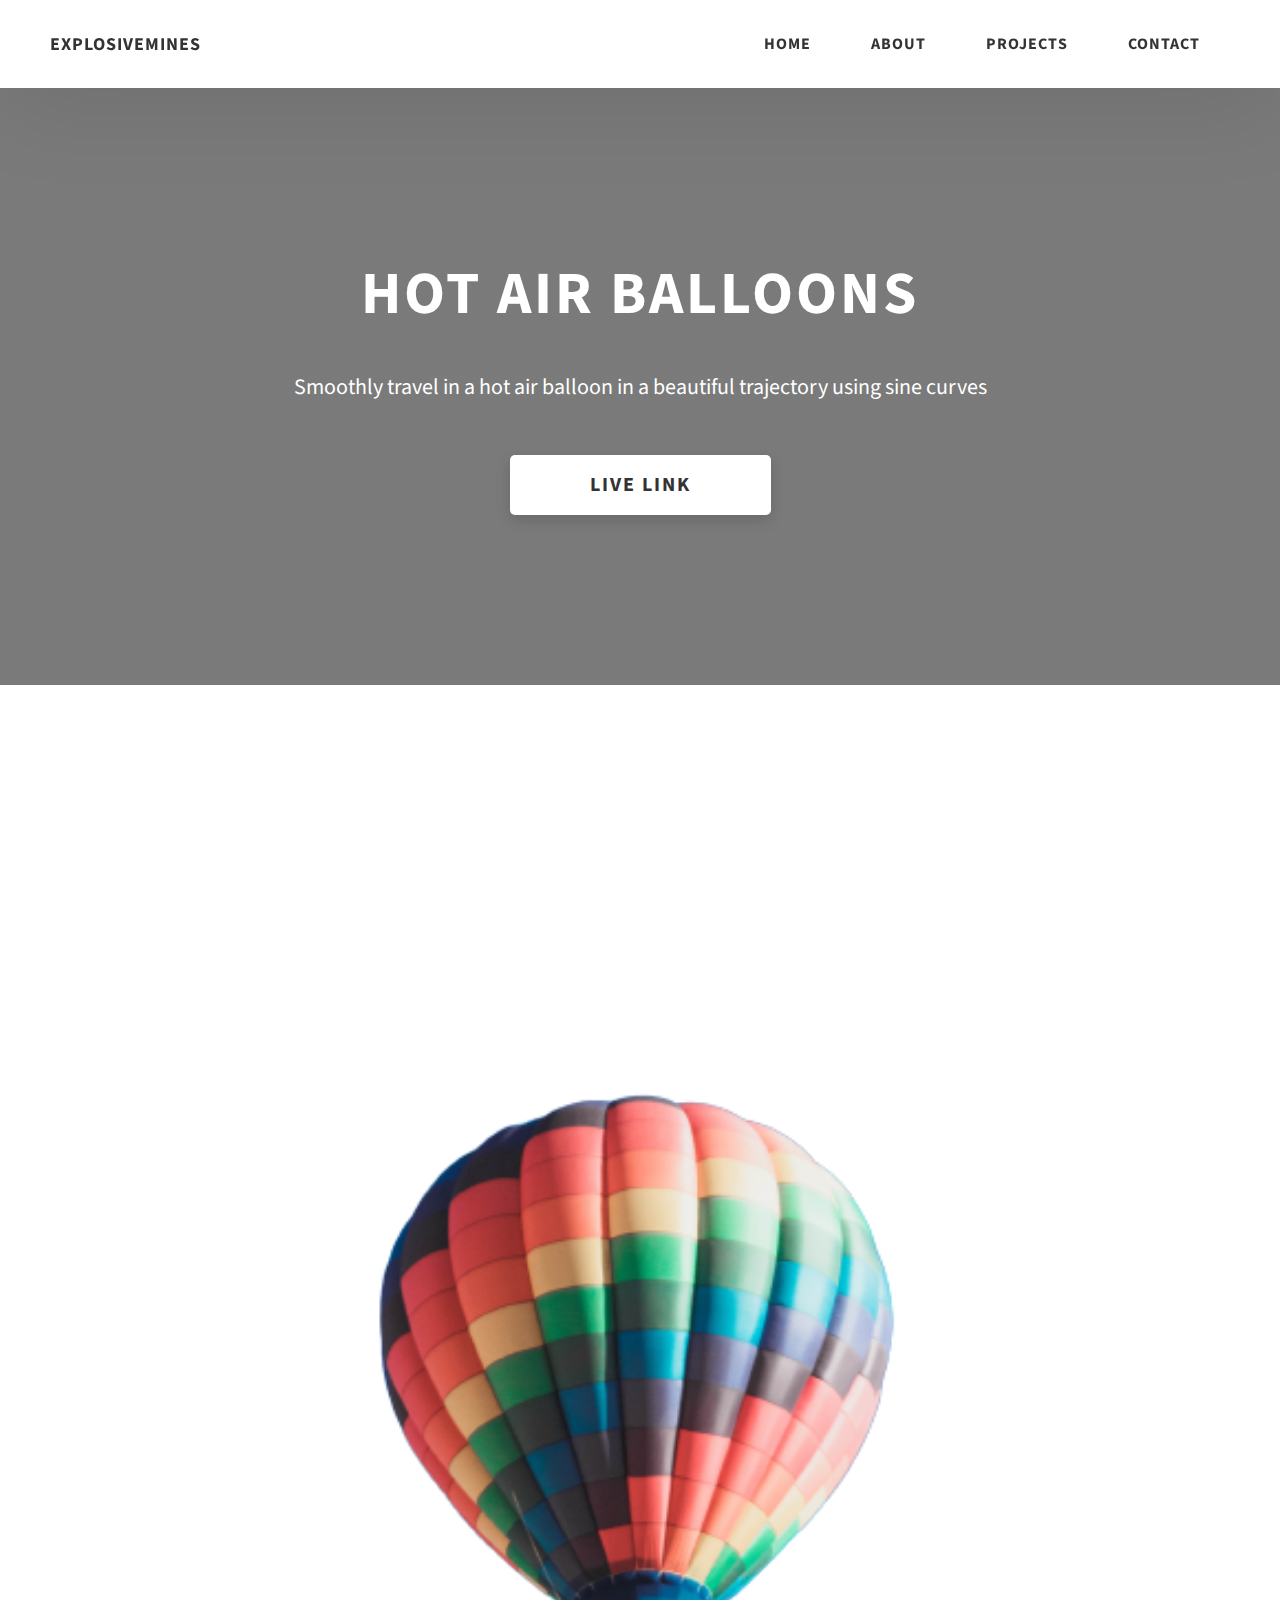
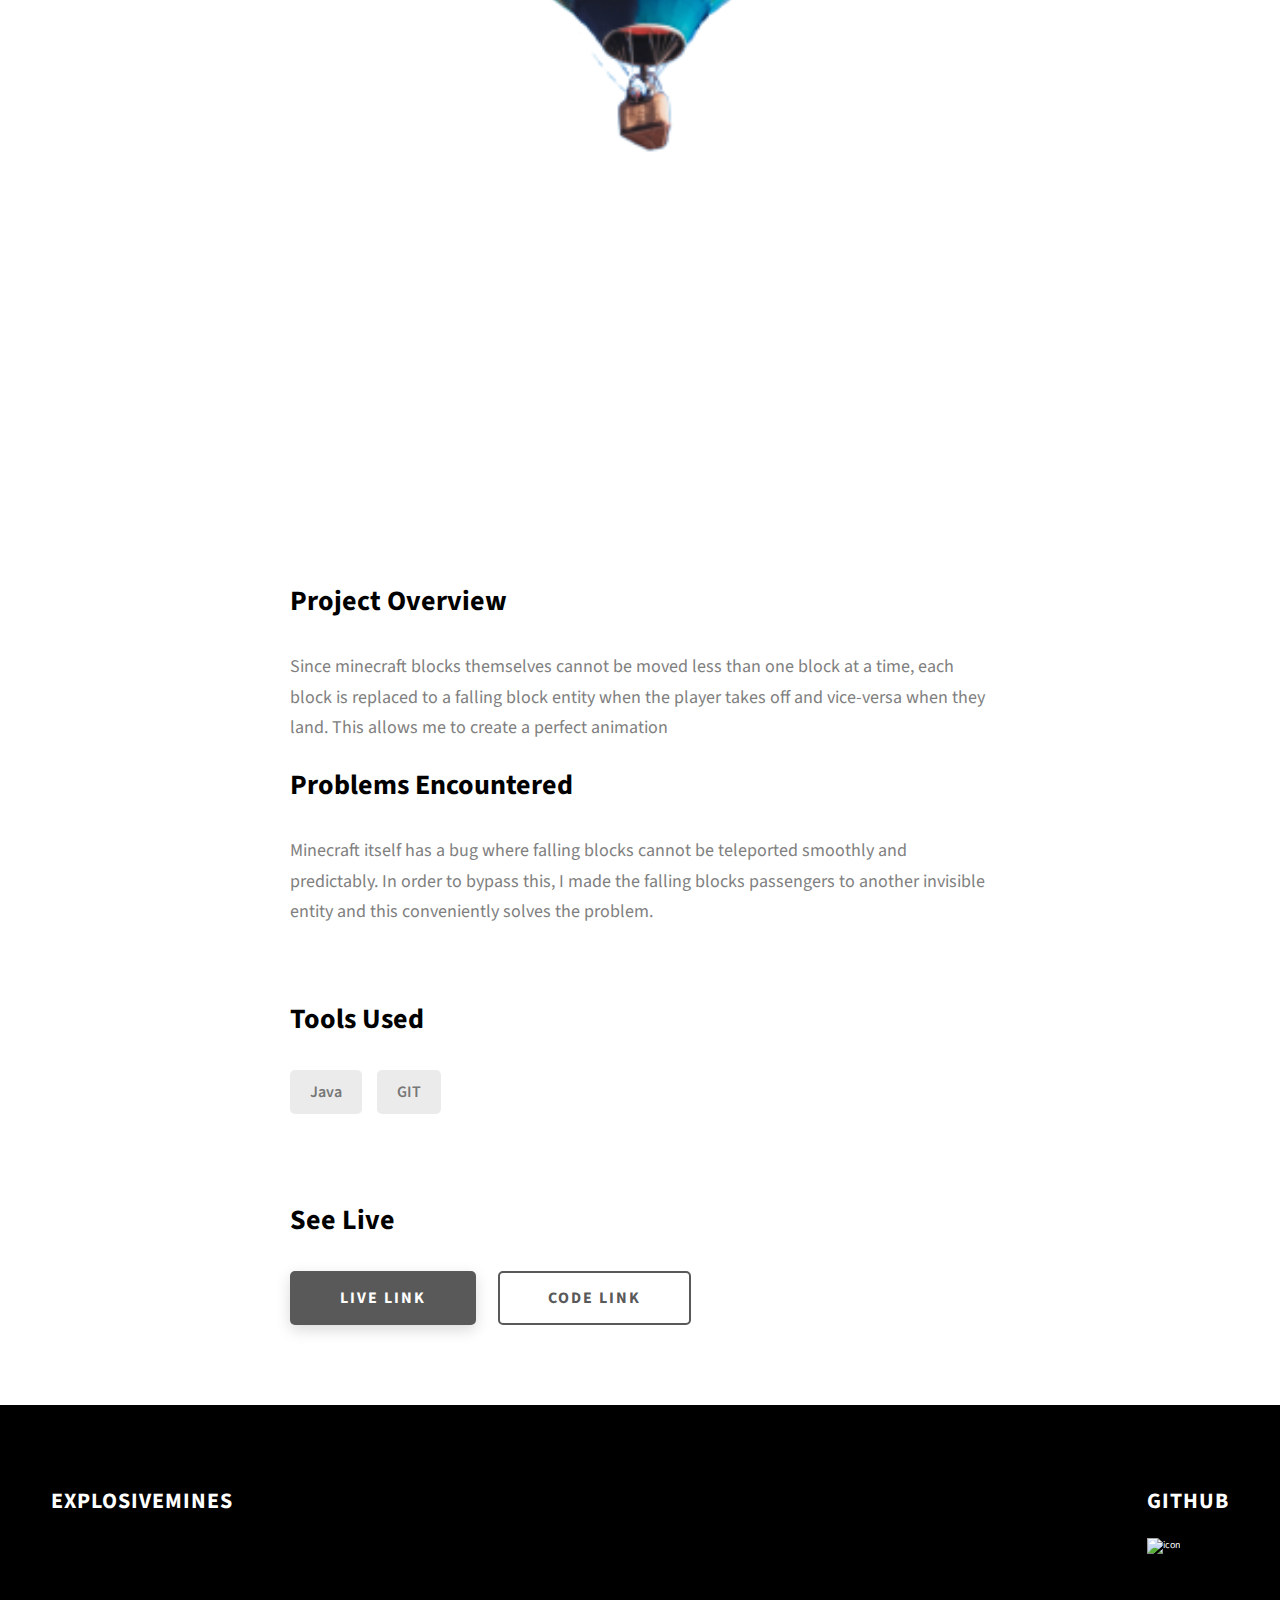
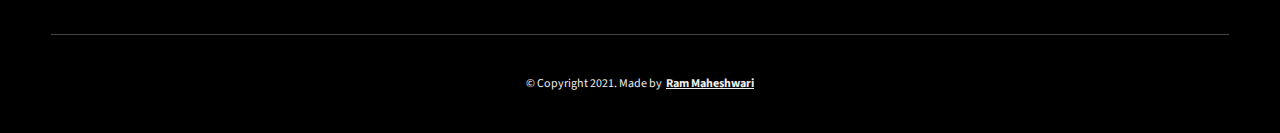
==== project-1.html @ b6c55e5c "Update project-1.html" ====
<!DOCTYPE html>
<html lang="en">
  <head>
    <meta charset="UTF-8" />
    <meta name="viewport" content="width=device-width, initial-scale=1.0" />
    <meta http-equiv="X-UA-Compatible" content="ie=edge" />
    <title>Hot Air Balloons plugin</title>
    <meta name="description" content="Case study page of project 1" />

    <link rel="stylesheet" href="css/style.css" />

    <link rel="preconnect" href="https://fonts.googleapis.com" />
    <link rel="preconnect" href="https://fonts.gstatic.com" crossorigin />
    <link
      href="https://fonts.googleapis.com/css2?family=Source+Sans+Pro:wght@400;600;700;900&display=swap"
      rel="stylesheet"
    />
  </head>
  <body>
    <header class="header">
      <div class="header__content">
        <div class="header__logo-container">
          <span class="header__logo-sub">explosivemines</span>
        </div>
        <div class="header__main">
          <ul class="header__links">
            <li class="header__link-wrapper">
              <a href="./index.html" class="header__link"> Home </a>
            </li>
            <li class="header__link-wrapper">
              <a href="./index.html#about" class="header__link">About </a>
            </li>
            <li class="header__link-wrapper">
              <a href="./index.html#projects" class="header__link">
                Projects
              </a>
            </li>
            <li class="header__link-wrapper">
              <a href="./index.html#contact" class="header__link"> Contact </a>
            </li>
          </ul>
          <div class="header__main-ham-menu-cont">
            <img
              src="./assets/svg/ham-menu.svg"
              alt="hamburger menu"
              class="header__main-ham-menu"
            />
            <img
              src="./assets/svg/ham-menu-close.svg"
              alt="hamburger menu close"
              class="header__main-ham-menu-close d-none"
            />
          </div>
        </div>
      </div>
      <div class="header__sm-menu">
        <div class="header__sm-menu-content">
          <ul class="header__sm-menu-links">
            <li class="header__sm-menu-link">
              <a href="./index.html"> Home </a>
            </li>

            <li class="header__sm-menu-link">
              <a href="./index.html#about"> About </a>
            </li>

            <li class="header__sm-menu-link">
              <a href="./index.html#projects"> Projects </a>
            </li>

            <li class="header__sm-menu-link">
              <a href="./index.html#contact"> Contact </a>
            </li>
          </ul>
        </div>
      </div>
    </header>
    <section class="project-cs-hero">
      <div class="project-cs-hero__content">
        <h1 class="heading-primary">Hot Air Balloons</h1>
        <div class="project-cs-hero__info">
          <p class="text-primary">
            Smoothly travel in a hot air balloon in a
            beautiful trajectory using sine curves
          </p>
        </div>
        <div class="project-cs-hero__cta">
          <a href="#" class="btn btn--bg" target="_blank">Live Link</a>
        </div>
      </div>
    </section>
    <section class="project-details">
      <div class="main-container">
        <div class="project-details__content">
          <div class="project-details__showcase-img-cont">
            <img
              src="./assets/png/balloon-removebg-preview.png"
              alt="Project Image"
              class="project-details__showcase-img"
            />
          </div>
          <div class="project-details__content-main">
            <div class="project-details__desc">
              <h3 class="project-details__content-title">Project Overview</h3>
              <p class="project-details__desc-para">
                Since minecraft blocks themselves cannot be moved less than
                one block at a time, each block is replaced to a falling block
                entity when the player takes off and vice-versa when they land.
                This allows me to create a perfect animation
              </p>
              
              <h3 class="project-details__content-title">Problems Encountered</h3>
              <p class="project-details__desc-para">
                Minecraft itself has a bug where falling blocks cannot be teleported
                smoothly and predictably. In order to bypass this, I made the falling
                blocks passengers to another invisible entity and this conveniently
                solves the problem.
              </p>
            </div>
            <div class="project-details__tools-used">
              <h3 class="project-details__content-title">Tools Used</h3>
              <div class="skills">
                <div class="skills__skill">Java</div>
                <div class="skills__skill">GIT</div>
              </div>
            </div>
            <div class="project-details__links">
              <h3 class="project-details__content-title">See Live</h3>
              <a
                href="#"
                class="btn btn--med btn--theme project-details__links-btn"
                target="_blank"
                >Live Link</a
              >
              <a
                href="#"
                class="btn btn--med btn--theme-inv project-details__links-btn"
                target="_blank"
                >Code Link</a
              >
            </div>
          </div>
        </div>
      </div>
    </section>
    <footer class="main-footer">
      <div class="main-container">
        <div class="main-footer__upper">
          <div class="main-footer__row main-footer__row-1">
            <h2 class="heading heading-sm main-footer__heading-sm">
              <span>github</span>
            </h2>
            <div class="main-footer__social-cont">
              <a target="_blank" rel="noreferrer" href="https://github.com/explosiveMine">
                <img
                  class="main-footer__icon"
                  src="./assets/png/github-ico.png"
                  alt="icon"
                />
              </a>
            </div>
          </div>
          <div class="main-footer__row main-footer__row-2">
            <h4 class="heading heading-sm text-lt">explosivemines</h4>
          </div>
        </div>

        <div class="main-footer__lower">
          &copy; Copyright 2021. Made by
          <a rel="noreferrer" target="_blank" href="https://rammaheshwari.com"
            >Ram Maheshwari</a
          >
        </div>
      </div>
    </footer>
    <script src="./index.js"></script>
  </body>
</html>
---- css/style.css ----
/*
0 - 600px:      Phone
600 - 900px:    Tablet portrait
900 - 1200px:   Tablet landscape
[1200 - 1800] is where our normal styles apply
1800px + :      Big desktop
$breakpoint arguement choices:
- phone
- tab-port
- tab-land
- big-desktop

Inside media queries 1em is always 16px i.e 1em = 16px at every screen size only inside media queries
*/
*,
*::after,
*::before {
  margin: 0;
  padding: 0;
  box-sizing: inherit;
  font-family: inherit; }

html {
  font-size: 62.5%;
  scroll-behavior: smooth; }
  @media only screen and (max-width: 75em) {
    html {
      font-size: 59%; } }
  @media only screen and (max-width: 56.25em) {
    html {
      font-size: 56%; } }
  @media only screen and (min-width: 112.5em) {
    html {
      font-size: 65%; } }

body {
  box-sizing: border-box;
  position: relative;
  line-height: 1.5;
  font-family: sans-serif;
  overflow-x: hidden;
  overflow-y: scroll;
  font-family: 'Source Sans Pro', sans-serif; }

a {
  text-decoration: none;
  color: inherit; }

li {
  list-style: none; }

input:focus,
button:focus,
a:focus,
textarea:focus {
  outline: none; }

button {
  border: none;
  cursor: pointer; }

textarea {
  resize: none; }

.heading-primary {
  font-size: 6rem;
  text-transform: uppercase;
  letter-spacing: 3px;
  text-align: center; }
  @media only screen and (max-width: 37.5em) {
    .heading-primary {
      font-size: 4.5rem; } }

.heading-sec__mb-bg {
  margin-bottom: 11rem; }
  @media only screen and (max-width: 56.25em) {
    .heading-sec__mb-bg {
      margin-bottom: 8rem; } }

.heading-sec__mb-med {
  margin-bottom: 9rem; }
  @media only screen and (max-width: 56.25em) {
    .heading-sec__mb-med {
      margin-bottom: 8rem; } }

.heading-sec__main {
  display: block;
  font-size: 4rem;
  text-transform: uppercase;
  letter-spacing: 1px;
  letter-spacing: 3px;
  text-align: center;
  margin-bottom: 3.5rem;
  position: relative; }
  .heading-sec__main--lt {
    color: #fff; }
    .heading-sec__main--lt::after {
      content: '';
      background: #fff !important; }
  .heading-sec__main::after {
    content: '';
    position: absolute;
    top: calc(100% + 1.5rem);
    height: 5px;
    width: 3rem;
    background: #595959;
    left: 50%;
    transform: translateX(-50%);
    border-radius: 5px; }
    @media only screen and (max-width: 37.5em) {
      .heading-sec__main::after {
        top: calc(100% + 1.2rem); } }

.heading-sec__sub {
  display: block;
  text-align: center;
  color: #777;
  font-size: 2rem;
  font-weight: 500;
  max-width: 80rem;
  margin: auto;
  line-height: 1.6; }
  @media only screen and (max-width: 37.5em) {
    .heading-sec__sub {
      font-size: 1.8rem; } }
  .heading-sec__sub--lt {
    color: #eee; }

.heading-sm {
  font-size: 2.2rem;
  text-transform: uppercase;
  letter-spacing: 1px; }

.main-container {
  max-width: 120rem;
  margin: auto;
  width: 92%; }

.btn {
  background: #fff;
  color: #333;
  text-transform: uppercase;
  letter-spacing: 2px;
  display: inline-block;
  font-weight: 700;
  border-radius: 5px;
  box-shadow: 0 5px 15px 0 rgba(0, 0, 0, 0.15);
  transition: transform .3s; }
  .btn:hover {
    transform: translateY(-3px); }
  .btn--bg {
    padding: 1.5rem 8rem;
    font-size: 2rem; }
  .btn--med {
    padding: 1.5rem 5rem;
    font-size: 1.6rem; }
  .btn--theme {
    background: #595959;
    color: #fff; }
  .btn--theme-inv {
    color: #595959;
    background: #fff;
    border: 2px solid #595959;
    box-shadow: none;
    padding: calc(1.5rem - 2px) calc(5rem - 2px); }

.sec-pad {
  padding: 12rem 0; }
  @media only screen and (max-width: 56.25em) {
    .sec-pad {
      padding: 8rem 0; } }

.text-primary {
  color: #fff;
  font-size: 2.2rem;
  text-align: center;
  width: 100%;
  line-height: 1.6; }
  @media only screen and (max-width: 37.5em) {
    .text-primary {
      font-size: 2rem; } }

.d-none {
  display: none; }

.home-hero {
  color: #fff;
  background: linear-gradient(to right, rgba(89, 89, 89, 0.8), rgba(89, 89, 89, 0.8)), url(https://explosivemine.github.io/portfolio/assets/svg/common-bg.svg);
  background-position: center;
  height: 100vh;
  min-height: 80rem;
  max-height: 120rem;
  position: relative; }
  @media only screen and (max-width: 37.5em) {
    .home-hero {
      height: unset;
      min-height: unset; } }
  .home-hero__socials {
    position: absolute;
    top: 50%;
    border: 2px solid #eee;
    border-left: 2px solid #eee;
    transform: translateY(-50%); }
    @media only screen and (max-width: 56.25em) {
      .home-hero__socials {
        display: none; } }
  .home-hero__mouse-scroll-cont {
    position: absolute;
    bottom: 3%;
    left: 50%;
    transform: translateX(-50%); }
    @media only screen and (max-width: 37.5em) {
      .home-hero__mouse-scroll-cont {
        display: none; } }
  .home-hero__social {
    width: 5rem; }
  .home-hero__social-icon-link {
    width: 100%;
    display: block;
    padding: 1.2rem;
    border-bottom: 1px solid #eee;
    transition: background .3s; }
    .home-hero__social-icon-link:hover {
      background: rgba(255, 255, 255, 0.1); }
    .home-hero__social-icon-link--bd-none {
      border-bottom: 0; }
  .home-hero__social-icon {
    width: 100%; }
  .home-hero__content {
    position: absolute;
    top: 50%;
    left: 50%;
    transform: translate(-50%, -50%);
    max-width: 90rem;
    width: 92%; }
    @media only screen and (max-width: 37.5em) {
      .home-hero__content {
        padding: 19rem 0 13rem 0;
        margin: auto;
        position: static;
        transform: translate(0, 0); } }
  .home-hero__info {
    margin: 3rem auto 0 auto;
    max-width: 80rem; }
  .home-hero__cta {
    margin-top: 5rem;
    text-align: center; }

.about {
  background: #fafafa; }
  .about__content {
    display: grid;
    grid-template-columns: 1fr 1fr;
    grid-gap: 10rem; }
    @media only screen and (max-width: 56.25em) {
      .about__content {
        grid-template-columns: 1fr;
        grid-gap: 8rem; } }
    .about__content-title {
      font-weight: 700;
      font-size: 2.8rem;
      margin-bottom: 3rem; }
      @media only screen and (max-width: 37.5em) {
        .about__content-title {
          font-size: 2.4rem; } }
    .about__content-details-para {
      font-size: 1.8rem;
      color: grey;
      max-width: 60rem;
      line-height: 1.7;
      margin-bottom: 1rem; }
      .about__content-details-para--hl {
        font-weight: 700;
        margin: 0 3px; }
      .about__content-details-para:last-child {
        margin-bottom: 4rem; }

.projects__row {
  display: grid;
  grid-template-columns: 1.5fr 1fr;
  grid-gap: 5rem;
  margin-bottom: 11rem; }
  @media only screen and (max-width: 56.25em) {
    .projects__row {
      grid-template-columns: 1fr;
      grid-gap: 2rem;
      margin-bottom: 8rem; } }
  @media only screen and (max-width: 56.25em) {
    .projects__row {
      text-align: center; } }
  .projects__row:last-child {
    margin-bottom: 0; }
  .projects__row-img-cont {
    overflow: hidden; }
  .projects__row-img {
    width: 100%;
    display: block;
    object-fit: cover; }
  .projects__row-content {
    padding: 2rem 0;
    display: flex;
    justify-content: center;
    flex-direction: column;
    align-items: flex-start; }
    @media only screen and (max-width: 56.25em) {
      .projects__row-content {
        align-items: center; } }
    .projects__row-content-title {
      font-weight: 700;
      font-size: 2.8rem;
      margin-bottom: 2rem; }
      @media only screen and (max-width: 37.5em) {
        .projects__row-content-title {
          font-size: 2.4rem; } }
    .projects__row-content-desc {
      font-size: 1.8rem;
      color: grey;
      max-width: 60rem;
      line-height: 1.7;
      margin-bottom: 3rem; }
      @media only screen and (max-width: 37.5em) {
        .projects__row-content-desc {
          font-size: 1.7rem; } }

.contact {
  background: linear-gradient(to right, rgba(89, 89, 89, 0.8), rgba(89, 89, 89, 0.8)), url(https://explosivemine.github.io/portfolio/assets/svg/common-bg.svg);
  background-size: cover;
  background-position: center; }
  .contact__form-container {
    box-shadow: 0 0 10px rgba(0, 0, 0, 0.1);
    background: white;
    padding: 4rem;
    margin-top: 6rem;
    max-width: 80rem;
    text-align: right;
    width: 95%;
    border-radius: 5px;
    margin: 5rem auto 0 auto; }
    @media only screen and (max-width: 37.5em) {
      .contact__form-container {
        padding: 3rem; } }
  .contact__form-field {
    margin-bottom: 4rem; }
    @media only screen and (max-width: 37.5em) {
      .contact__form-field {
        margin-bottom: 3rem; } }
  .contact__form-label {
    color: #666;
    font-size: 1.4rem;
    letter-spacing: 1px;
    font-weight: 700;
    margin-bottom: 1rem;
    display: block;
    text-align: left; }
  .contact__form-input {
    color: #333;
    padding: 2rem;
    width: 100%;
    border: 1px solid #ebebeb;
    font-size: 1.6rem;
    letter-spacing: 0px;
    background: #f0f0f0;
    border-radius: 5px;
    font-weight: 600;
    /* Code for Modern Browsers */
    /* Code for WebKit, Blink, Edge */
    /* Code for Internet Explorer 10-11 */
    /* Code for Microsoft Edge */
    /* Code for Mozilla Firefox 4 to 18 */
    /* Code for Mozilla Firefox 19+ */ }
    .contact__form-input::placeholder {
      color: #999;
      font-weight: 600;
      font-size: 1.6rem; }
    .contact__form-input::-webkit-input-placeholder {
      color: #999;
      font-weight: 600;
      font-size: 1.6rem; }
    .contact__form-input:-ms-input-placeholder {
      color: #999;
      font-weight: 600;
      font-size: 1.6rem; }
    .contact__form-input::-ms-input-placeholder {
      color: #999;
      font-weight: 600;
      font-size: 1.6rem; }
    .contact__form-input:-moz-placeholder {
      opacity: 1;
      color: #999;
      font-weight: 600;
      font-size: 1.6rem; }
    .contact__form-input::-moz-placeholder {
      opacity: 1;
      color: #999;
      font-weight: 600;
      font-size: 1.6rem; }
  .contact__btn {
    width: 30%;
    padding: 2rem 4rem;
    font-size: 1.6rem; }
    @media only screen and (max-width: 37.5em) {
      .contact__btn {
        width: 100%; } }

.project-cs-hero {
  color: #fff;
  background: linear-gradient(to right, rgba(89, 89, 89, 0.8), rgba(89, 89, 89, 0.8)), url(https://explosivemine.github.io/portfolio/assets/svg/common-bg.svg);
  background-size: cover;
  background-position: center;
  position: relative; }
  @media only screen and (max-width: 37.5em) {
    .project-cs-hero {
      height: unset;
      min-height: unset; } }
  .project-cs-hero__content {
    padding: 25rem 0 17rem 0;
    max-width: 90rem;
    width: 92%;
    margin: auto; }
    @media only screen and (max-width: 37.5em) {
      .project-cs-hero__content {
        padding: 19rem 0 13rem 0;
        margin: auto;
        position: static;
        transform: translate(0, 0); } }
  .project-cs-hero__info {
    margin: 3rem auto 0 auto;
    max-width: 80rem; }
  .project-cs-hero__cta {
    margin-top: 5rem;
    text-align: center; }

.project-details__content {
  padding: 8rem 0;
  max-width: 90rem;
  margin: auto; }
  .project-details__content-title {
    font-weight: 700;
    font-size: 2.8rem;
    margin-bottom: 3rem; }
    @media only screen and (max-width: 37.5em) {
      .project-details__content-title {
        font-size: 2.4rem; } }

.project-details__showcase-img-cont {
  width: 100%;
  margin-bottom: 6rem; }

.project-details__showcase-img {
  width: 100%; }

.project-details__content-main {
  width: 100%;
  max-width: 70rem;
  margin: auto; }

.project-details__desc {
  margin: 0 0 7rem 0; }
  .project-details__desc-para {
    font-size: 1.8rem;
    line-height: 1.7;
    color: grey;
    margin-bottom: 2rem; }

.project-details__tools-used {
  margin: 0 0 7rem 0; }
  .project-details__tools-used-list {
    display: flex;
    flex-wrap: wrap; }
  .project-details__tools-used-item {
    padding: 1rem 2rem;
    margin-bottom: 1.5rem;
    margin-right: 1.5rem;
    font-size: 1.6rem;
    background: rgba(153, 153, 153, 0.2);
    border-radius: 5px;
    font-weight: 600;
    color: #777; }

.project-details__links {
  margin: 0 0; }
  .project-details__links-btn {
    margin-right: 2rem; }
    @media only screen and (max-width: 37.5em) {
      .project-details__links-btn {
        margin-right: 0;
        width: 70%;
        margin-bottom: 2rem;
        text-align: center; } }
    .project-details__links-btn:last-child {
      margin: 0; }
      @media only screen and (max-width: 37.5em) {
        .project-details__links-btn:last-child {
          margin: 0; } }

.header {
  position: fixed;
  width: 100%;
  z-index: 1000;
  background: #000;
  background: #fff;
  box-shadow: 0 10px 100px rgba(0, 0, 0, 0.1); }
  .header__content {
    display: flex;
    align-items: center;
    justify-content: space-between;
    padding: 1rem 5rem; }
    @media only screen and (max-width: 56.25em) {
      .header__content {
        padding: 0 2rem; } }
  .header__logo-container {
    display: flex;
    align-items: center;
    cursor: pointer;
    color: #333;
    transition: color .3s; }
    .header__logo-container:hover {
      color: #595959; }
  .header__logo-img-cont {
    width: 5rem;
    height: 5rem;
    border-radius: 50px;
    overflow: hidden;
    margin-right: 1.5rem;
    background: #595959; }
    @media only screen and (max-width: 56.25em) {
      .header__logo-img-cont {
        width: 4.5rem;
        height: 4.5rem;
        margin-right: 1.2rem; } }
  .header__logo-img {
    width: 100%;
    height: 100%;
    object-fit: cover;
    object-position: center;
    display: block; }
  .header__logo-sub {
    font-size: 1.8rem;
    text-transform: uppercase;
    font-weight: 700;
    letter-spacing: 1px; }
  .header__links {
    display: flex; }
    @media only screen and (max-width: 37.5em) {
      .header__links {
        display: none; } }
  .header__link {
    padding: 2.2rem 3rem;
    display: inline-block;
    font-size: 1.6rem;
    color: #333;
    text-transform: uppercase;
    letter-spacing: 1px;
    font-weight: 700;
    transition: color .3s; }
    .header__link:hover {
      color: #595959; }
    @media only screen and (max-width: 56.25em) {
      .header__link {
        padding: 3rem 1.8rem;
        font-size: 1.5rem; } }
  .header__main-ham-menu-cont {
    display: none;
    width: 3rem;
    padding: 2.2rem 0; }
    @media only screen and (max-width: 37.5em) {
      .header__main-ham-menu-cont {
        display: block; } }
  .header__main-ham-menu {
    width: 100%; }
  .header__main-ham-menu-close {
    width: 100%; }
  .header__sm-menu {
    background: #fff;
    position: absolute;
    width: 100%;
    top: 100%;
    visibility: hidden;
    opacity: 0;
    transition: all .3s;
    box-shadow: 0px 5px 5px 0px rgba(0, 0, 0, 0.1);
    -webkit-box-shadow: 0px 5px 5px 0px rgba(0, 0, 0, 0.1);
    -moz-box-shadow: 0px 5px 5px 0px rgba(0, 0, 0, 0.1); }
    .header__sm-menu--active {
      visibility: hidden;
      opacity: 0; }
      @media only screen and (max-width: 37.5em) {
        .header__sm-menu--active {
          visibility: visible;
          opacity: 1; } }
  .header__sm-menu-link a {
    display: block;
    text-decoration: none;
    padding: 2.5rem 3rem;
    font-size: 1.6rem;
    color: #333;
    text-align: right;
    border-bottom: 1px solid #eee;
    font-weight: 700;
    text-transform: uppercase;
    letter-spacing: 2px;
    transition: color .3s; }
    .header__sm-menu-link a:hover {
      color: #595959; }
  .header__sm-menu-link:first-child a {
    border-top: 1px solid #eee; }
  .header__sm-menu-link-last {
    border-bottom: 0; }

.main-footer {
  background: #000;
  color: #fff; }
  .main-footer__upper {
    display: flex;
    justify-content: space-between;
    padding: 8rem 0; }
    @media only screen and (max-width: 56.25em) {
      .main-footer__upper {
        padding: 6rem 0; } }
    @media only screen and (max-width: 37.5em) {
      .main-footer__upper {
        display: block; } }
  .main-footer__row-1 {
    order: 2; }
    @media only screen and (max-width: 56.25em) {
      .main-footer__row-1 {
        margin-bottom: 5rem; } }
  .main-footer__row-2 {
    width: 40%;
    order: 1;
    max-width: 50rem; }
    @media only screen and (max-width: 56.25em) {
      .main-footer__row-2 {
        width: 100%; } }
  .main-footer__short-desc {
    margin-top: 2rem;
    color: #eee;
    font-size: 1.5rem;
    line-height: 1.7; }
  .main-footer__social-cont {
    margin-top: 2rem; }
  .main-footer__icon {
    margin-right: 1rem;
    width: 2.5rem; }
    .main-footer__icon--mr-none {
      margin-right: 0; }
  .main-footer__lower {
    padding: 4rem 0;
    border-top: 1px solid #444;
    color: #eee;
    font-size: 1.2rem;
    text-align: left;
    text-align: center; }
    .main-footer__lower a {
      text-decoration: underline;
      font-weight: bold;
      margin-left: 2px; }
    @media only screen and (max-width: 56.25em) {
      .main-footer__lower {
        padding: 3.5rem 0; } }

.skills {
  display: flex;
  flex-wrap: wrap; }
  .skills__skill {
    padding: 1rem 2rem;
    margin-bottom: 1.5rem;
    margin-right: 1.5rem;
    font-size: 1.6rem;
    background: rgba(153, 153, 153, 0.2);
    border-radius: 5px;
    font-weight: 600;
    color: #777; }

.mouse {
  width: 25px;
  height: 40px;
  border: 2px solid #eee;
  border-radius: 60px;
  position: relative;
  overflow: hidden; }
  .mouse::before {
    content: '';
    width: 5px;
    height: 5px;
    position: absolute;
    top: 7px;
    left: 50%;
    transform: translateX(-50%);
    background-color: #eee;
    border-radius: 50%;
    opacity: 1;
    animation: wheel 1.3s infinite;
    -webkit-animation: wheel 1.3s infinite; }

@keyframes wheel {
  to {
    opacity: 0;
    top: 27px; } }

@-webkit-keyframes wheel {
  to {
    opacity: 0;
    top: 27px; } }
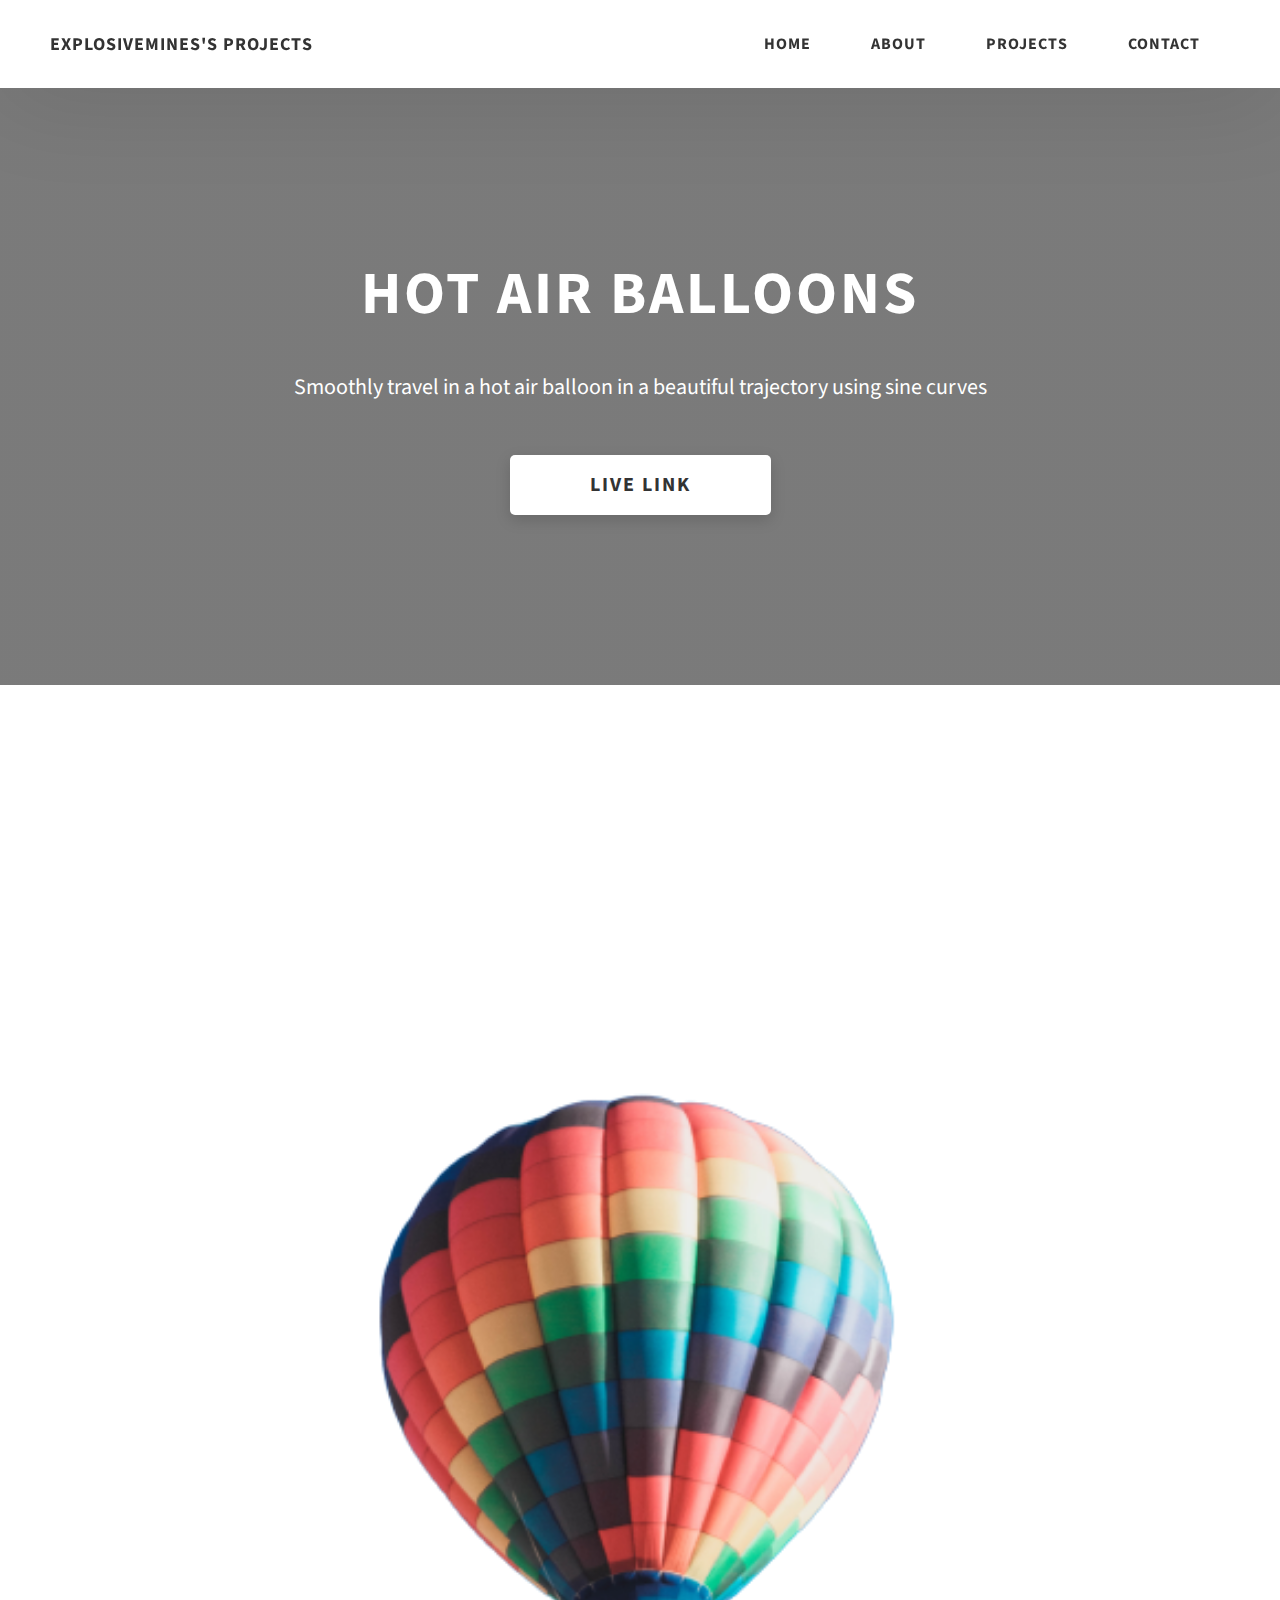
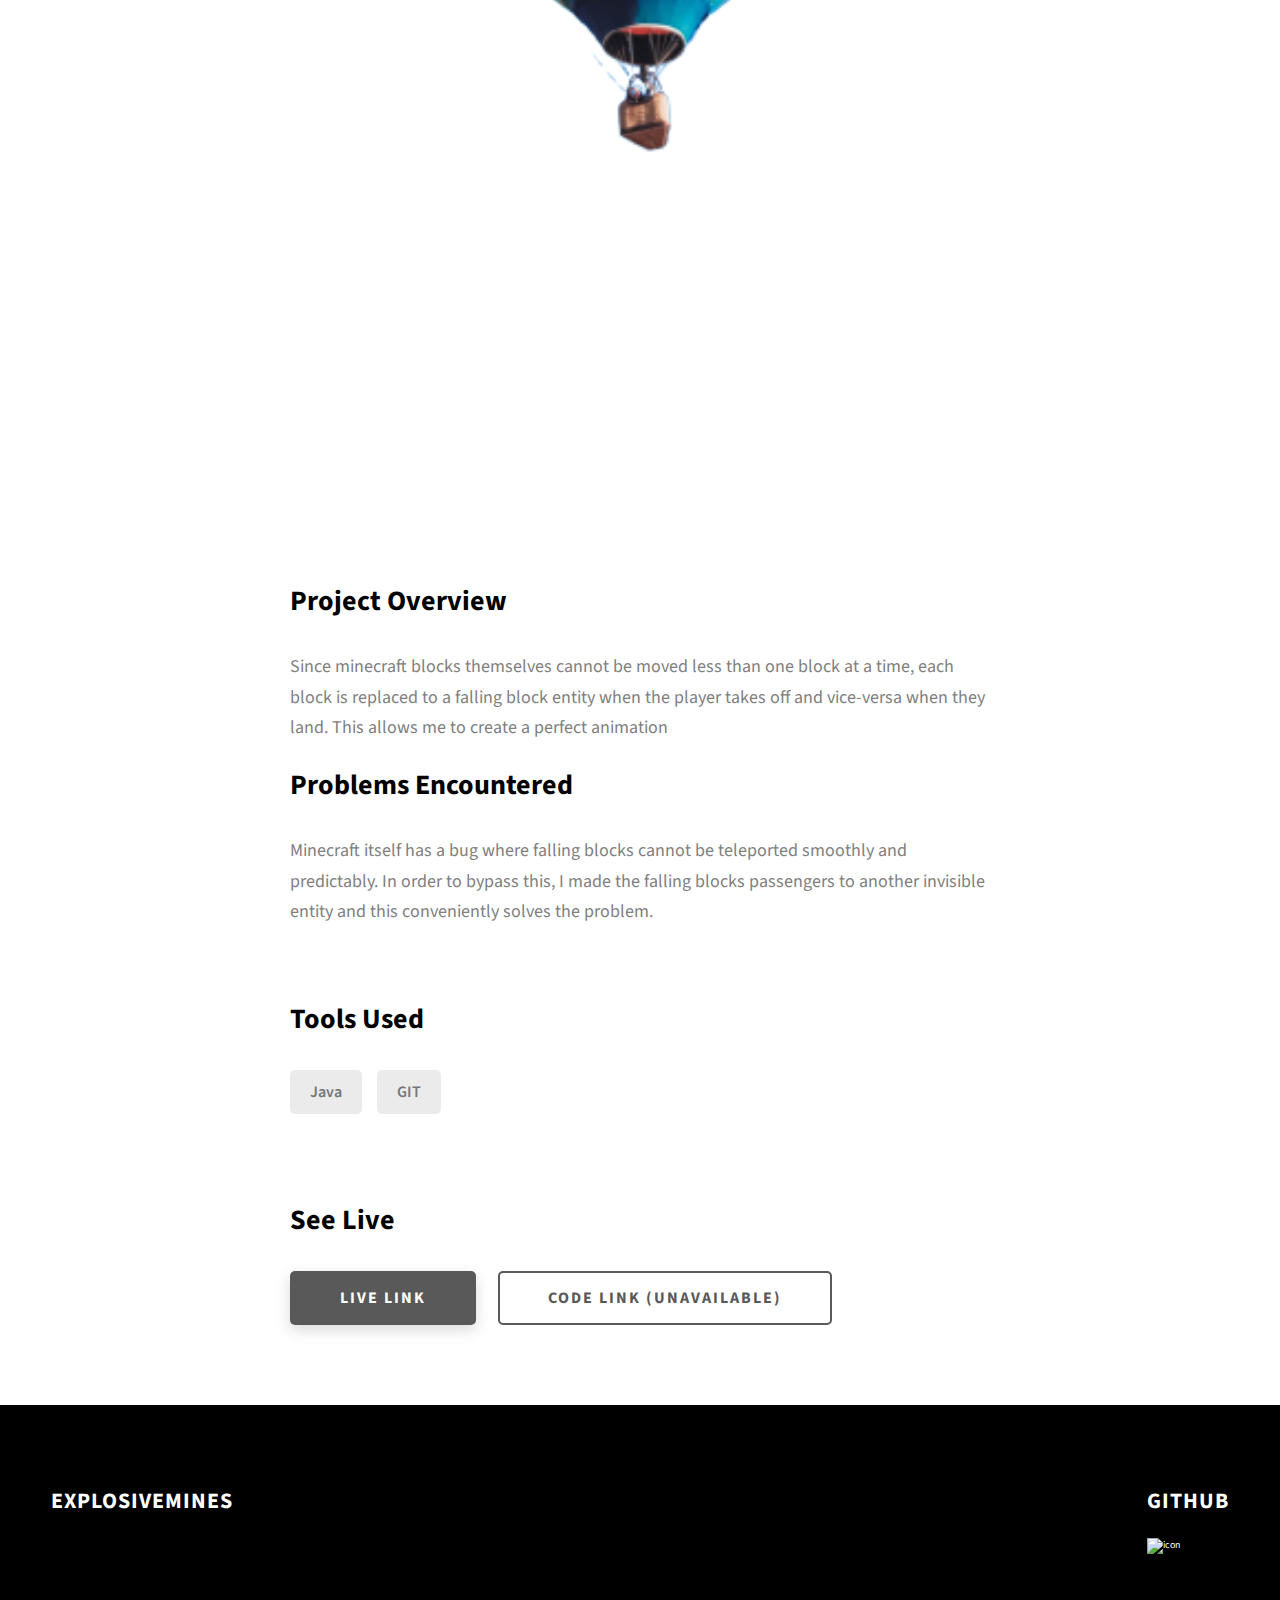
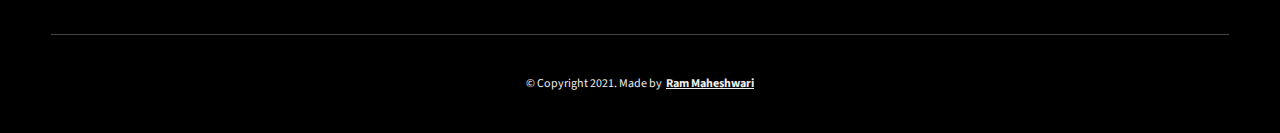
==== commit d2192755: "Update project-1.html" ====
--- a/project-1.html
+++ b/project-1.html
@@ -20,7 +20,7 @@
     <header class="header">
       <div class="header__content">
         <div class="header__logo-container">
-          <span class="header__logo-sub">explosivemines</span>
+          <span class="header__logo-sub">explosivemines's projects</span>
         </div>
         <div class="header__main">
           <ul class="header__links">
@@ -136,7 +136,7 @@
                 href="#"
                 class="btn btn--med btn--theme-inv project-details__links-btn"
                 target="_blank"
-                >Code Link</a
+                >Code Link (Unavailable)</a
               >
             </div>
           </div>
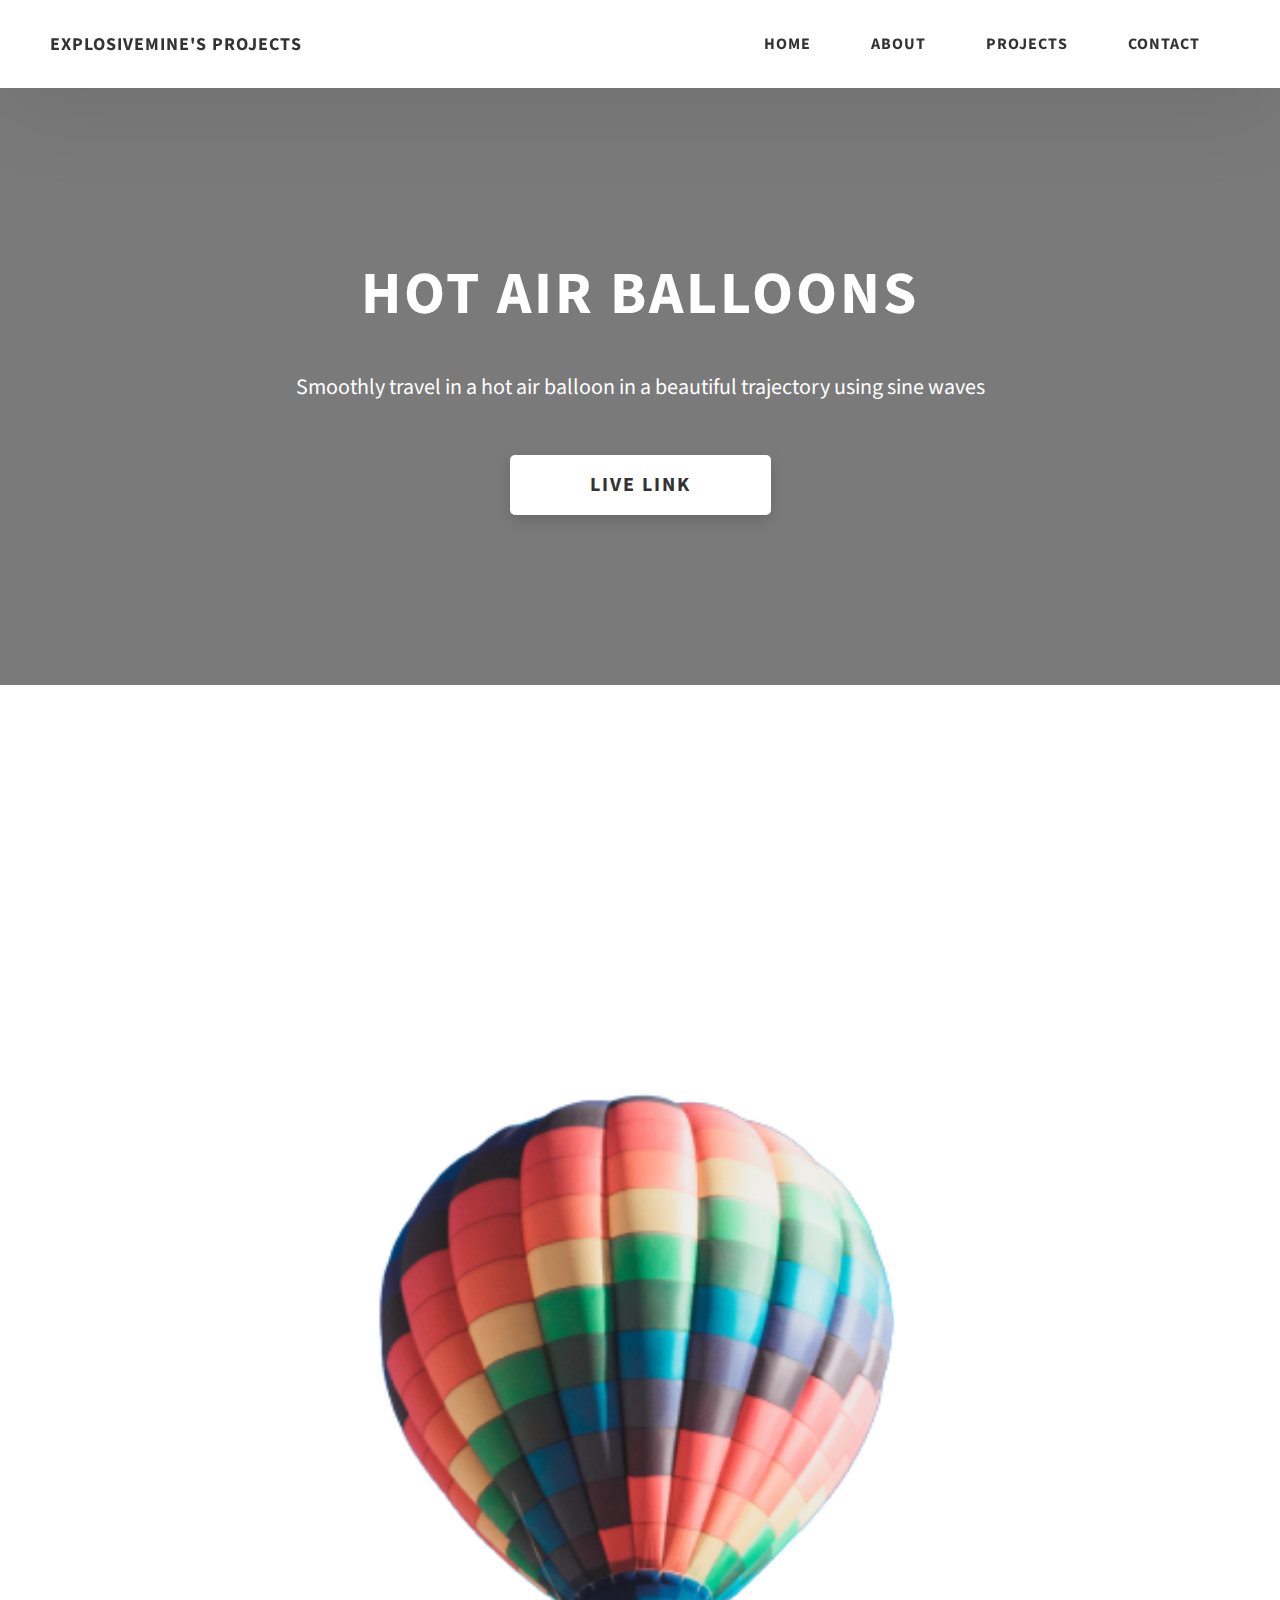
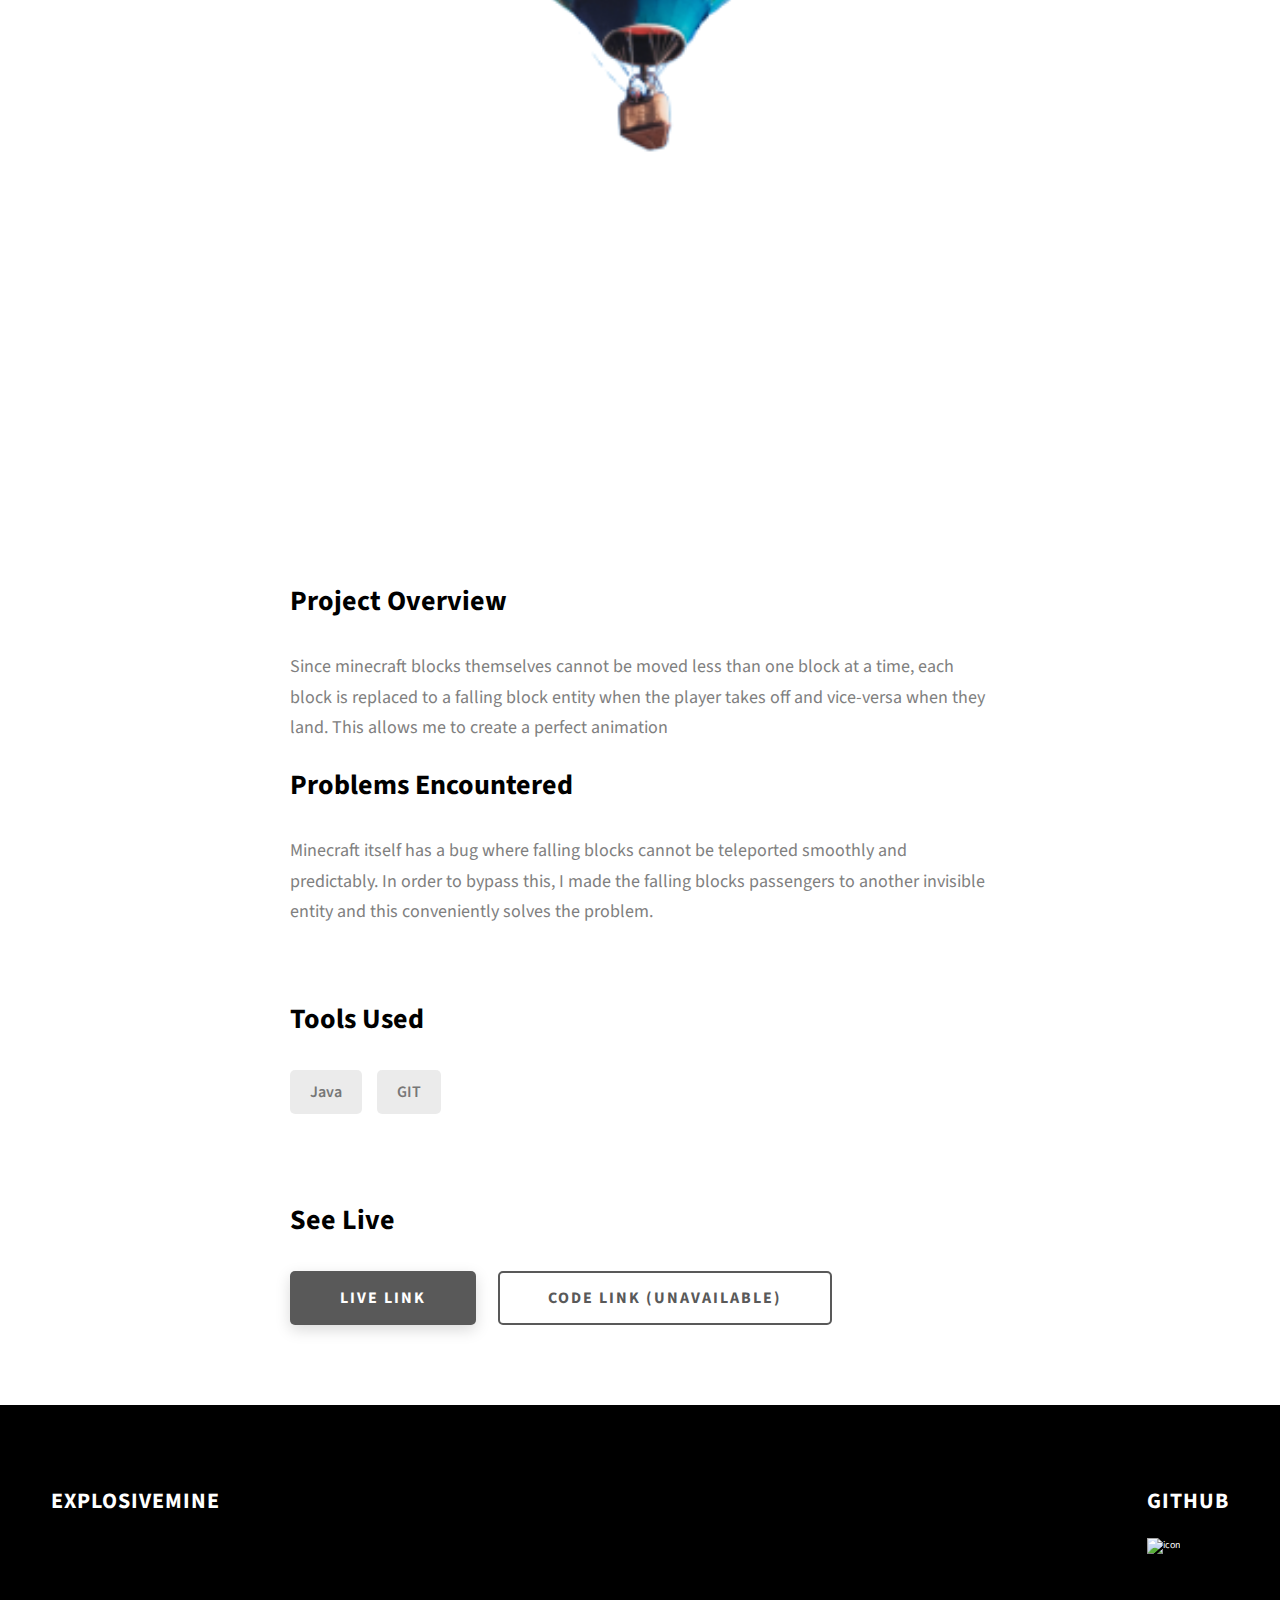
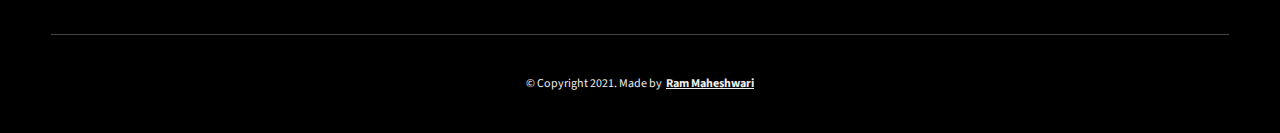
==== commit 23753ce4: "Update project-1.html" ====
--- a/project-1.html
+++ b/project-1.html
@@ -4,7 +4,7 @@
     <meta charset="UTF-8" />
     <meta name="viewport" content="width=device-width, initial-scale=1.0" />
     <meta http-equiv="X-UA-Compatible" content="ie=edge" />
-    <title>Hot Air Balloons plugin</title>
+    <title>Hot Air Balloons</title>
     <meta name="description" content="Case study page of project 1" />
 
     <link rel="stylesheet" href="css/style.css" />
@@ -20,7 +20,7 @@
     <header class="header">
       <div class="header__content">
         <div class="header__logo-container">
-          <span class="header__logo-sub">explosivemines's projects</span>
+          <span class="header__logo-sub">explosivemine's projects</span>
         </div>
         <div class="header__main">
           <ul class="header__links">
@@ -81,7 +81,7 @@
         <div class="project-cs-hero__info">
           <p class="text-primary">
             Smoothly travel in a hot air balloon in a
-            beautiful trajectory using sine curves
+            beautiful trajectory using sine waves
           </p>
         </div>
         <div class="project-cs-hero__cta">
@@ -136,7 +136,7 @@
                 href="#"
                 class="btn btn--med btn--theme-inv project-details__links-btn"
                 target="_blank"
-                >Code Link (Unavailable)</a
+                >Code Link (unavailable)</a
               >
             </div>
           </div>
@@ -161,7 +161,7 @@
             </div>
           </div>
           <div class="main-footer__row main-footer__row-2">
-            <h4 class="heading heading-sm text-lt">explosivemines</h4>
+            <h4 class="heading heading-sm text-lt">explosivemine</h4>
           </div>
         </div>
 
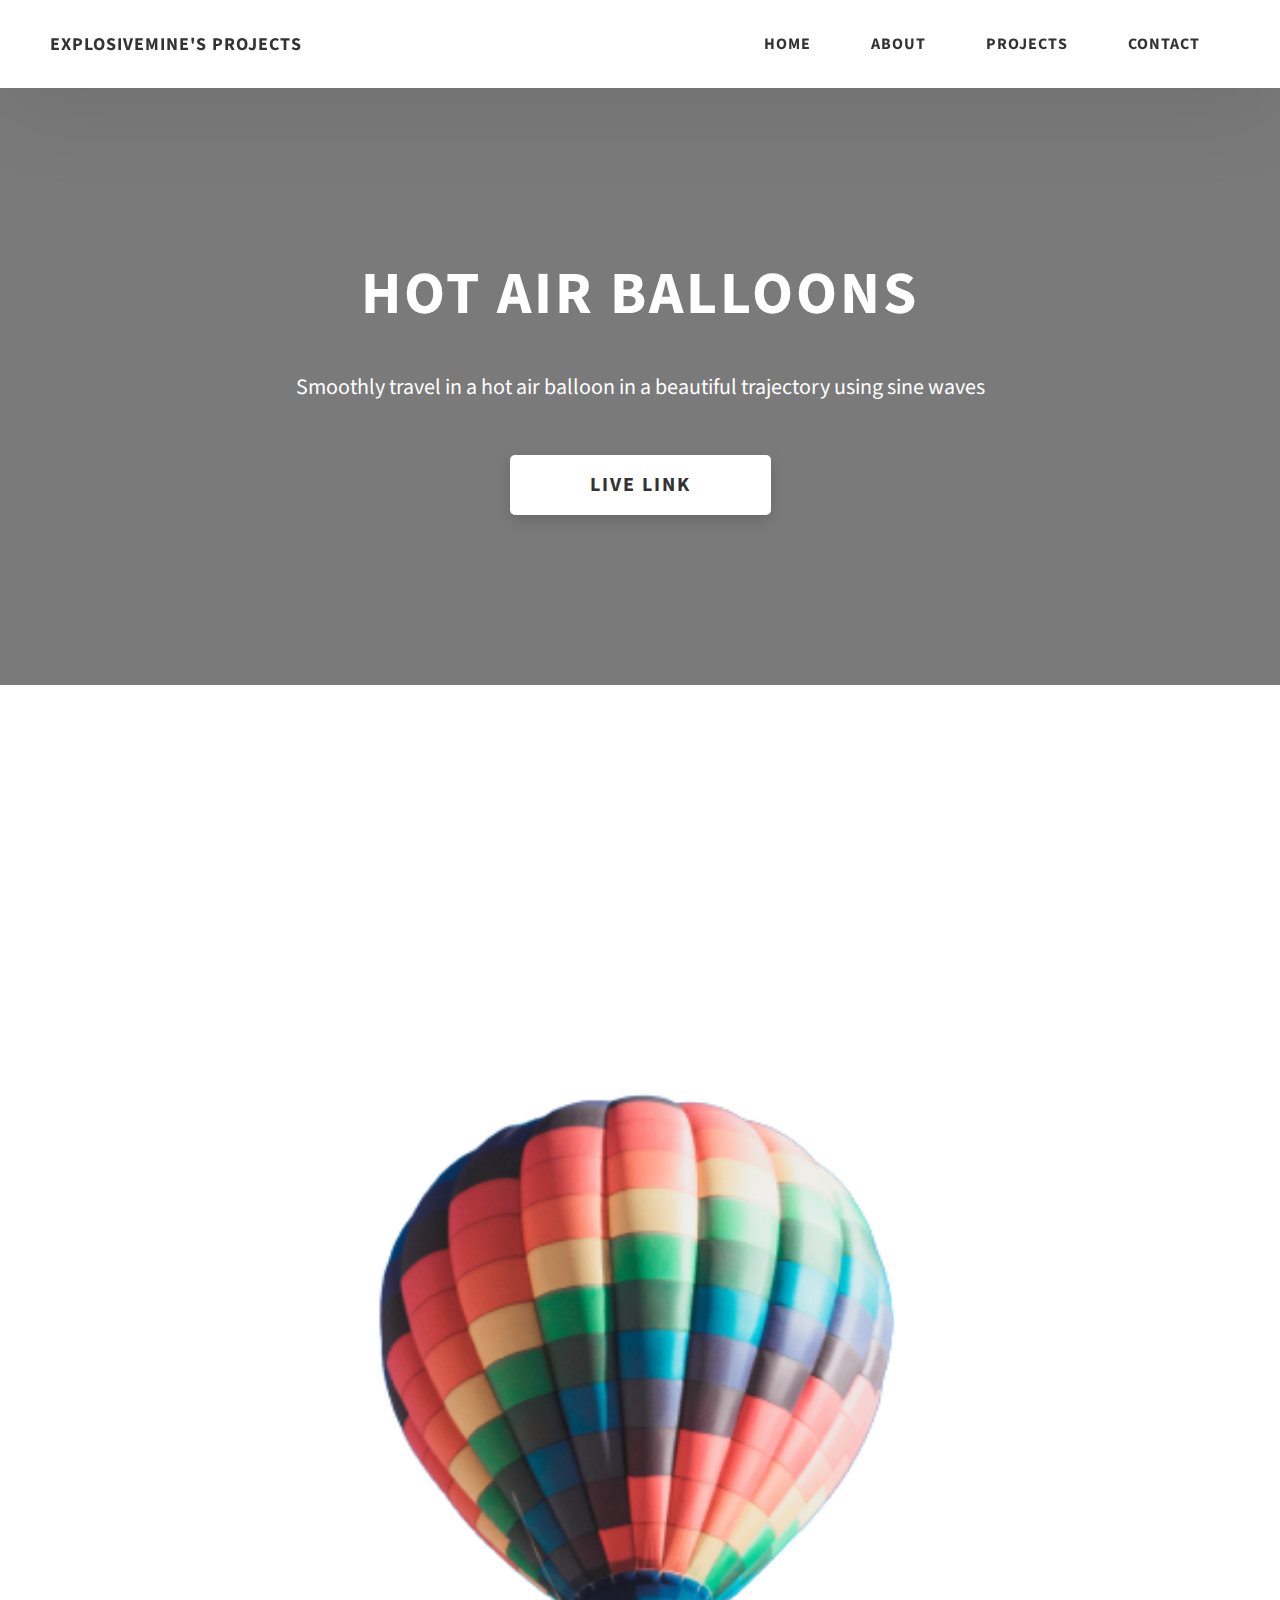
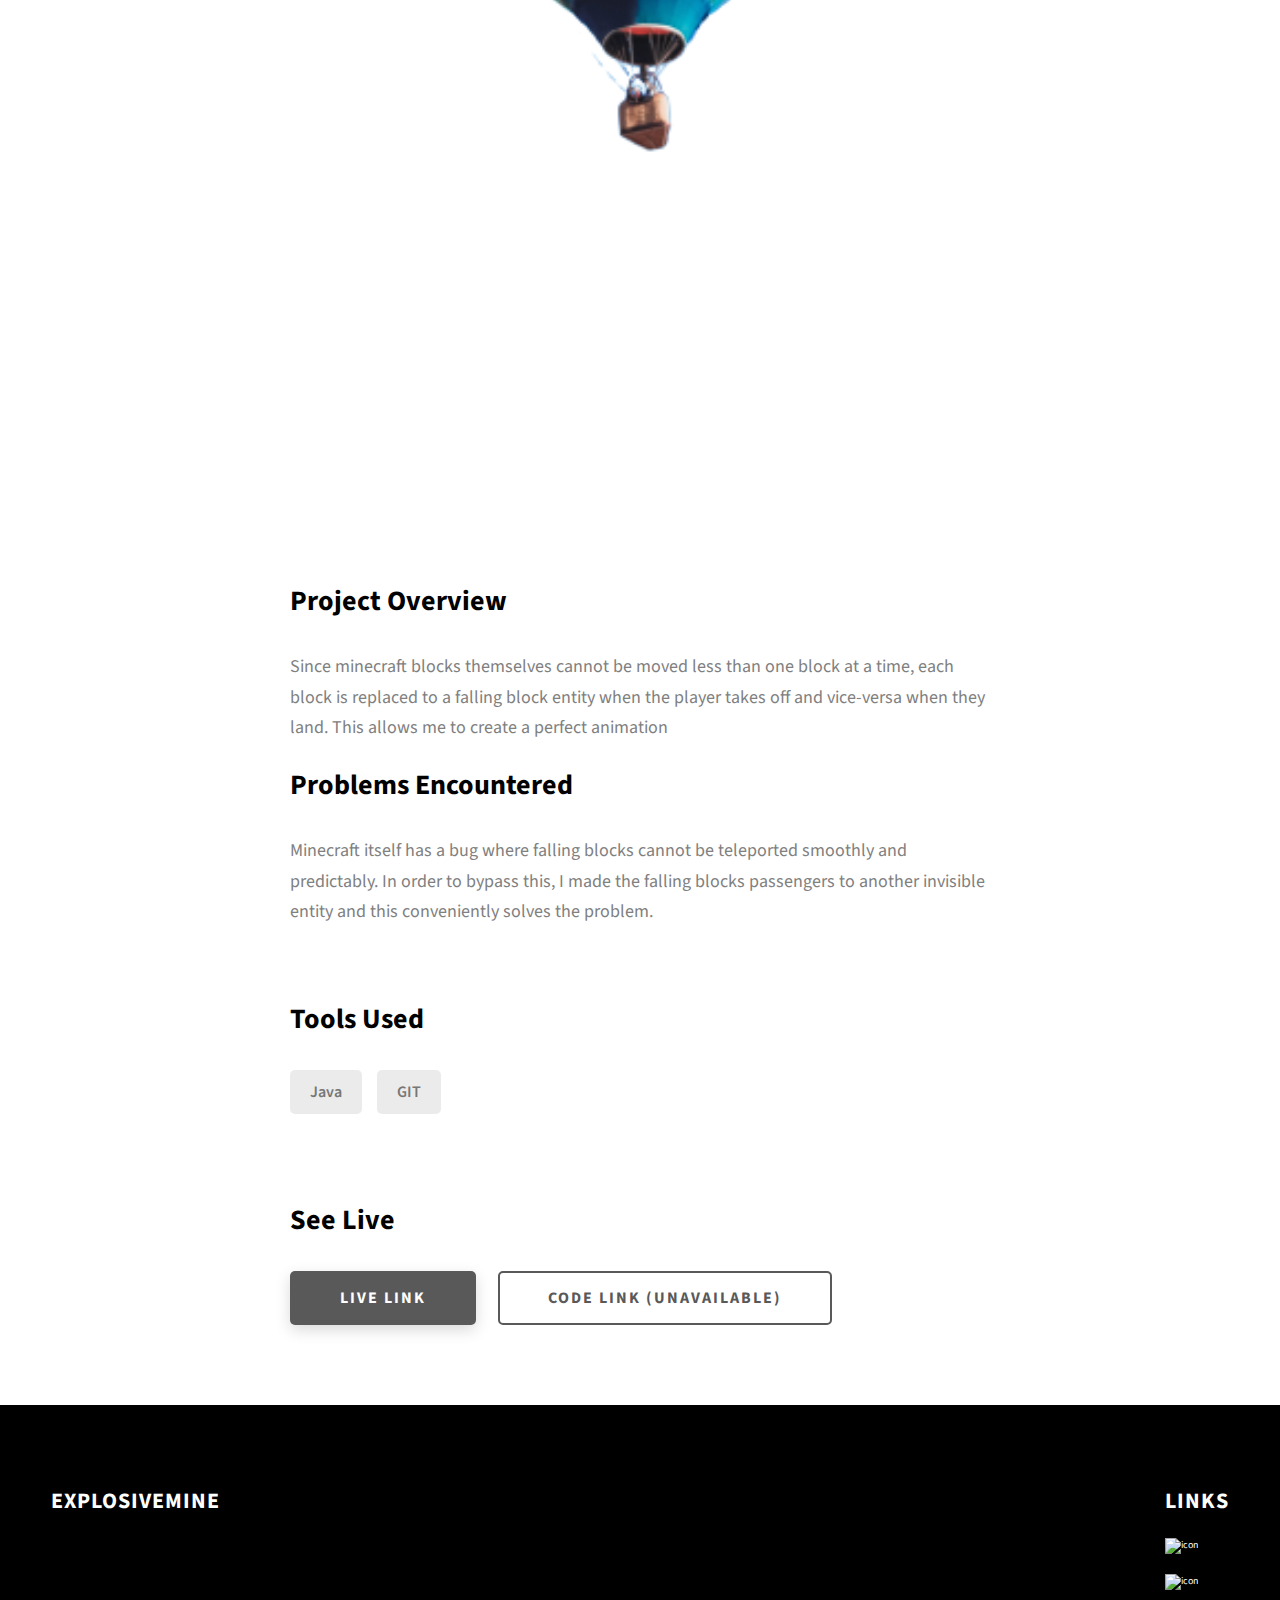
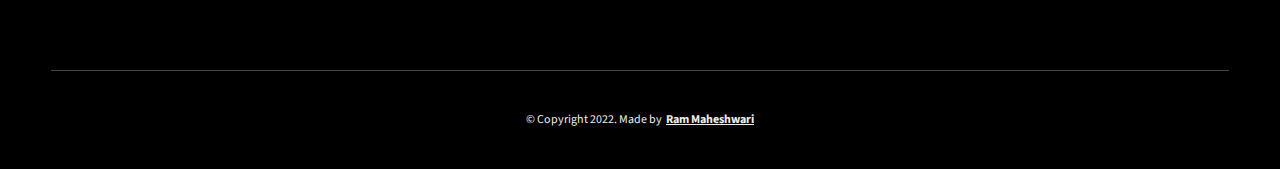
==== commit bdd17dfe: "Update project-1.html" ====
--- a/project-1.html
+++ b/project-1.html
@@ -20,7 +20,7 @@
     <header class="header">
       <div class="header__content">
         <div class="header__logo-container">
-          <span class="header__logo-sub">explosivemine's projects</span>
+          <a href="./index.html#projects" class="header__logo-sub">explosivemine's projects</a>
         </div>
         <div class="header__main">
           <ul class="header__links">
@@ -132,12 +132,7 @@
                 target="_blank"
                 >Live Link</a
               >
-              <a
-                href="#"
-                class="btn btn--med btn--theme-inv project-details__links-btn"
-                target="_blank"
-                >Code Link (unavailable)</a
-              >
+              <span class="btn btn--med btn--theme-inv project-details__links-btn">Code Link (unavailable)</span>
             </div>
           </div>
         </div>
@@ -148,13 +143,22 @@
         <div class="main-footer__upper">
           <div class="main-footer__row main-footer__row-1">
             <h2 class="heading heading-sm main-footer__heading-sm">
-              <span>github</span>
+              <span>links</span>
             </h2>
             <div class="main-footer__social-cont">
               <a target="_blank" rel="noreferrer" href="https://github.com/explosiveMine">
                 <img
                   class="main-footer__icon"
                   src="./assets/png/github-ico.png"
+                  alt="icon"
+                />
+              </a>
+            </div>
+            <div class="main-footer__social-cont">
+              <a target="_blank" rel="noreferrer" href="https://www.spigotmc.org/resources/authors/_explosive_mine_.586935/">
+                <img
+                  class="main-footer__icon"
+                  src="./assets/png/spigot-logo.png"
                   alt="icon"
                 />
               </a>
@@ -166,7 +170,7 @@
         </div>
 
         <div class="main-footer__lower">
-          &copy; Copyright 2021. Made by
+          &copy; Copyright 2022. Made by
           <a rel="noreferrer" target="_blank" href="https://rammaheshwari.com"
             >Ram Maheshwari</a
           >
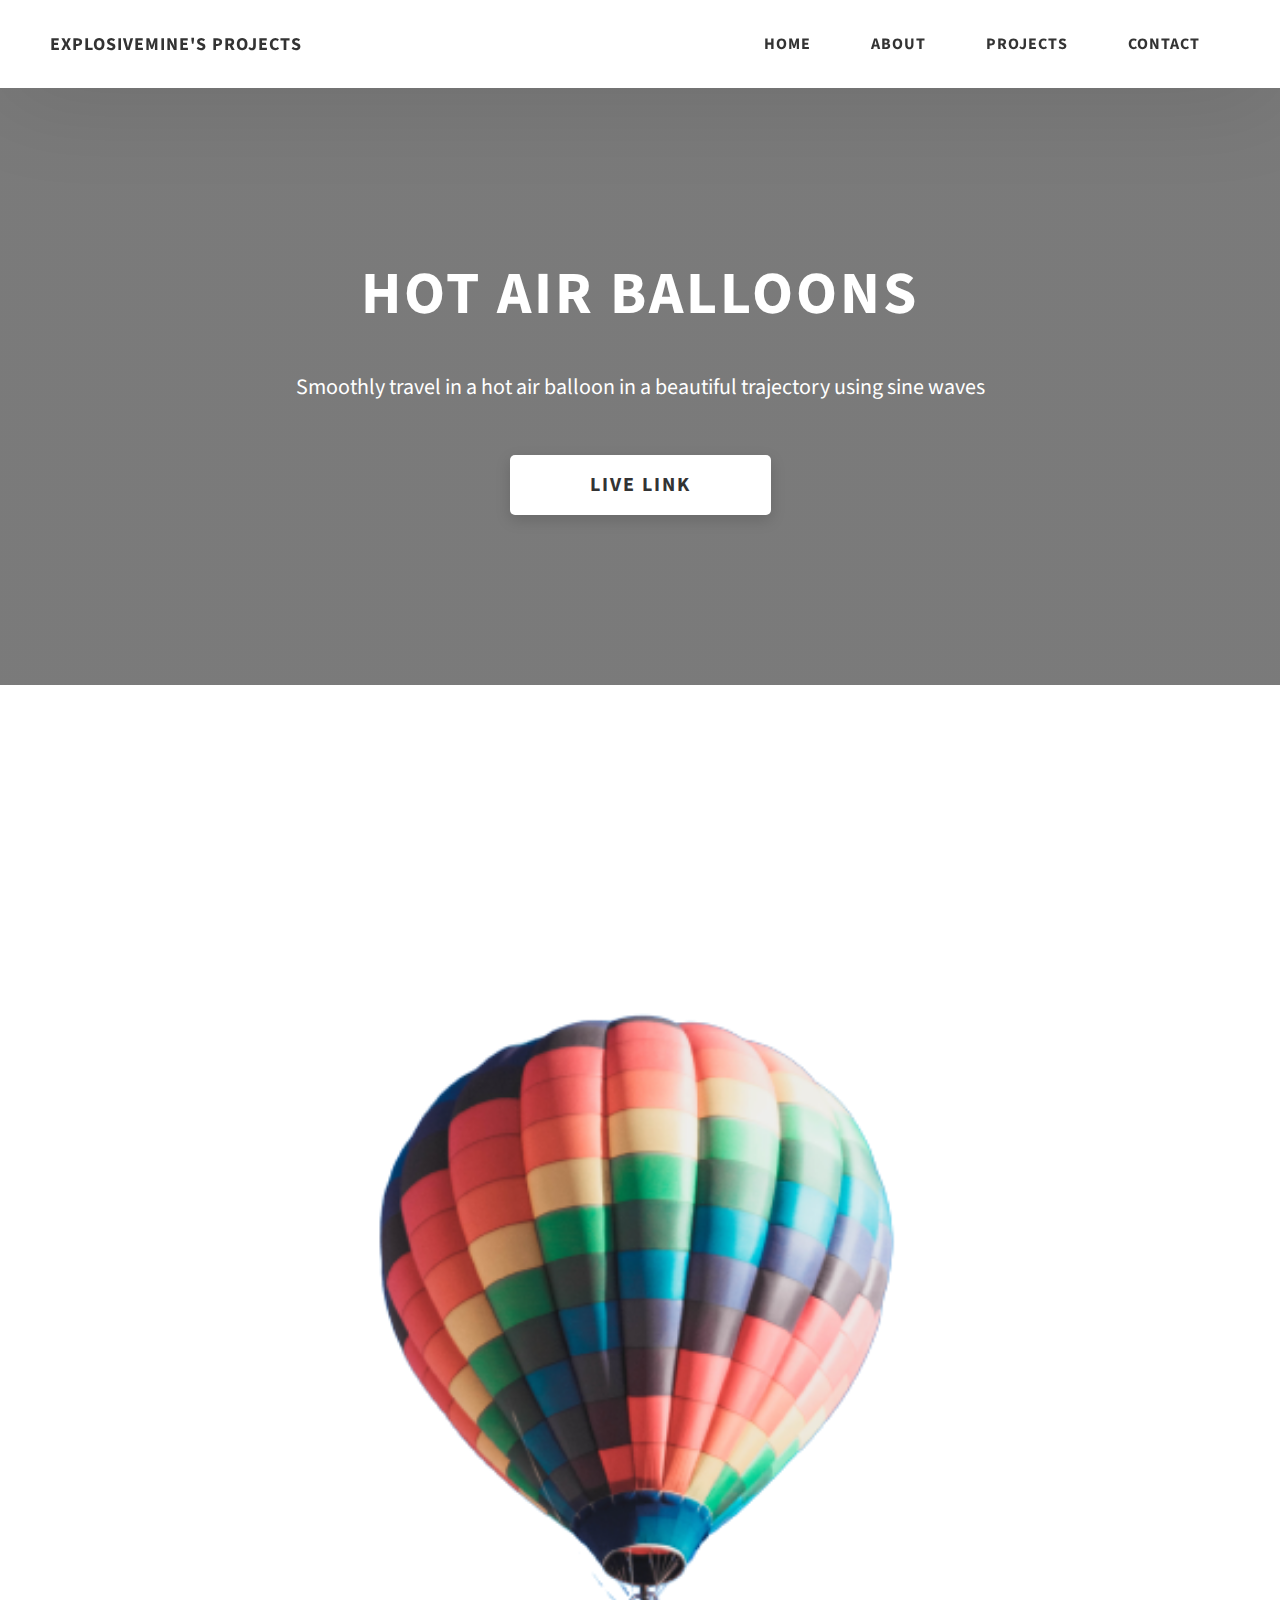
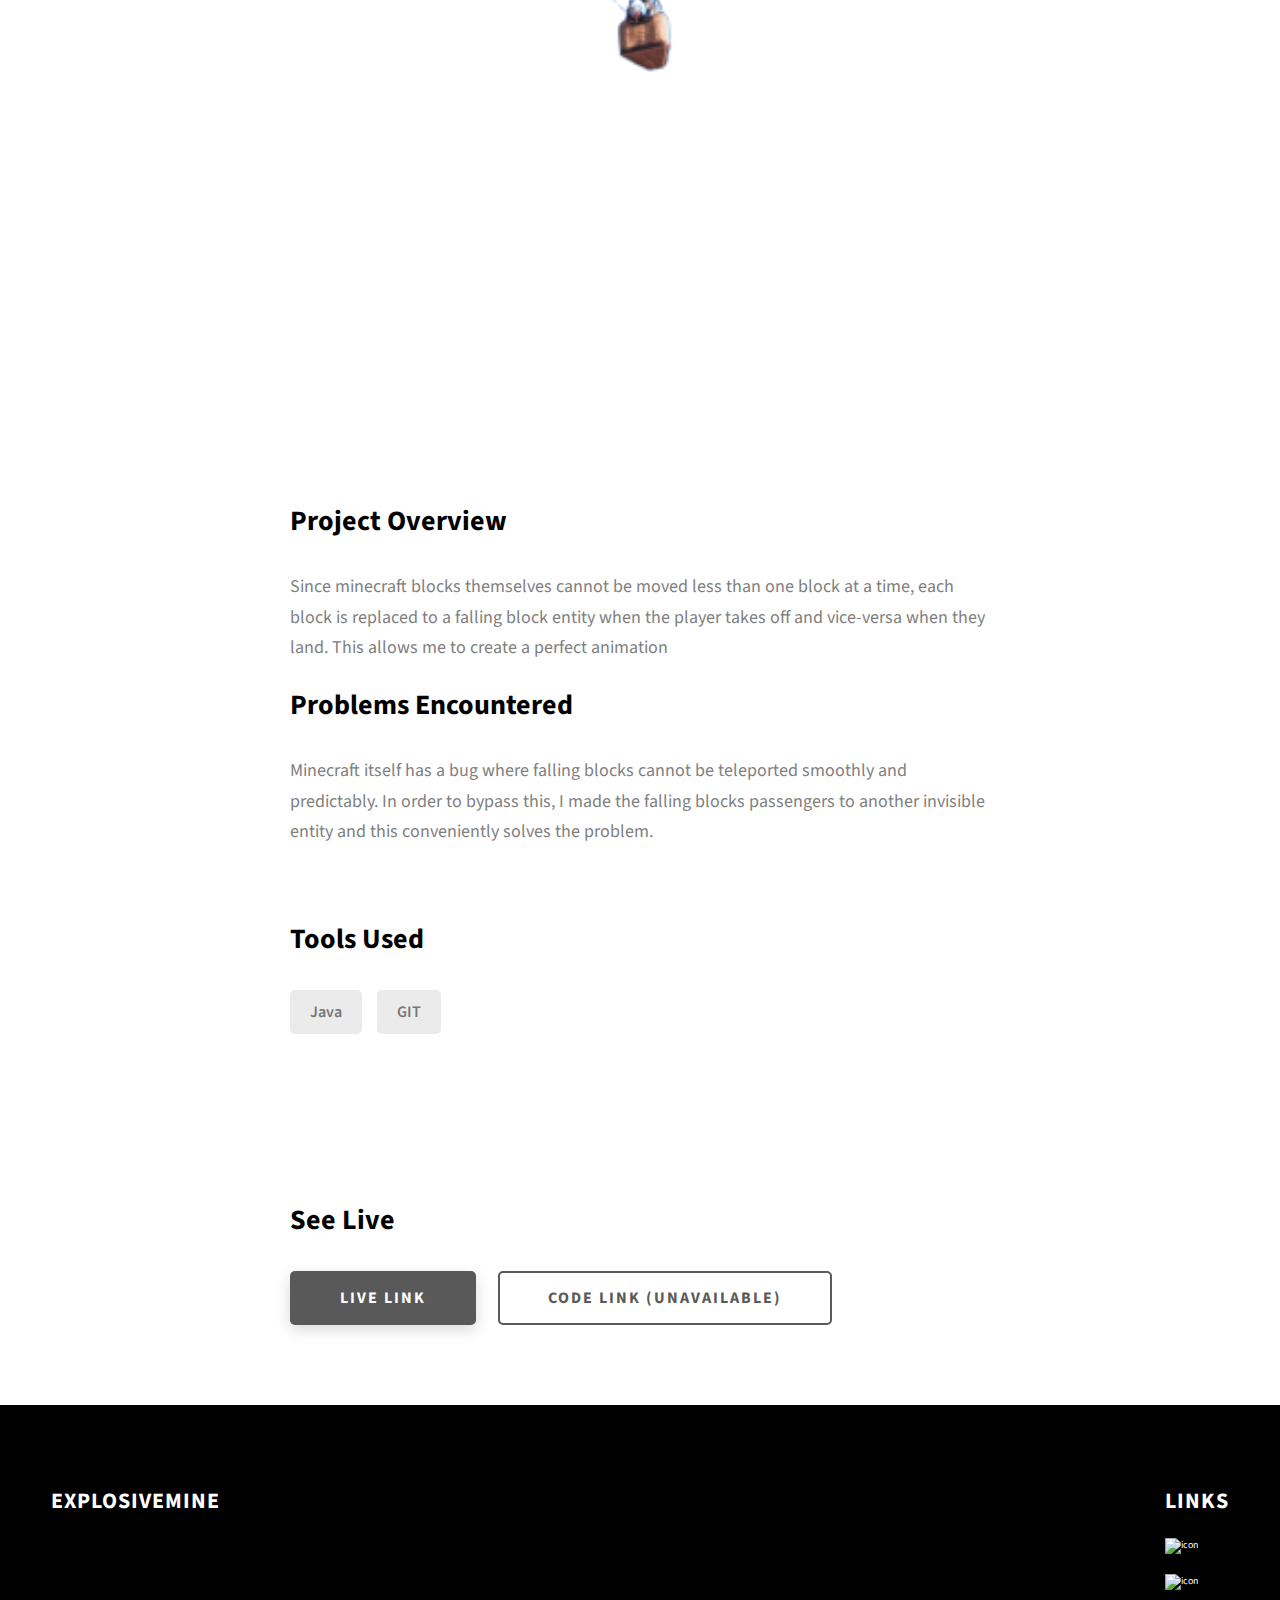
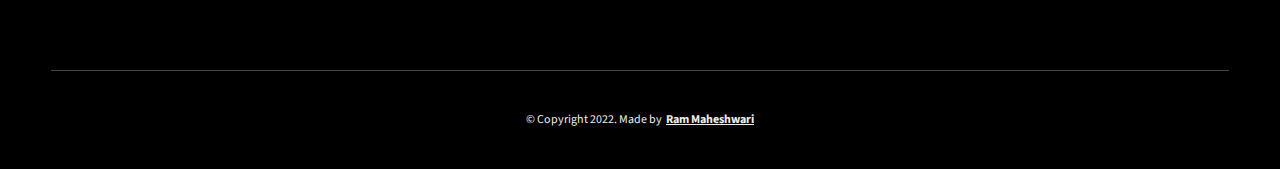
==== commit dc613dbc: "Update project-1.html" ====
--- a/project-1.html
+++ b/project-1.html
@@ -85,7 +85,7 @@
           </p>
         </div>
         <div class="project-cs-hero__cta">
-          <a href="#" class="btn btn--bg" target="_blank">Live Link</a>
+          <a href="./project-1.html#links" class="btn btn--bg" target="_blank">Live Link</a>
         </div>
       </div>
     </section>
@@ -124,16 +124,27 @@
                 <div class="skills__skill">GIT</div>
               </div>
             </div>
-            <div class="project-details__links">
-              <h3 class="project-details__content-title">See Live</h3>
-              <a
-                href="#"
-                class="btn btn--med btn--theme project-details__links-btn"
-                target="_blank"
-                >Live Link</a
-              >
-              <span class="btn btn--med btn--theme-inv project-details__links-btn">Code Link (unavailable)</span>
-            </div>
+          </div>
+        </div>
+      </div>
+    </section>
+    <section id="links" class="project-details">
+      <div class="main-container">
+        <div class="project-links__content">
+          <div class="project-links__content-main">
+            <h3 class="project-details__content-title">See Live</h3>
+            <a
+              href="#"
+              class="btn btn--med btn--theme project-details__links-btn"
+              target="_blank"
+              >Live Link</a
+            >
+            <a
+              href="https://github.com/ExplosiveMine/BedrockMiner"
+              class="btn btn--med btn--theme-inv project-details__links-btn"
+              target="_blank"
+              >Code Link (unavailable)</a
+            >
           </div>
         </div>
       </div>
--- a/css/style.css
+++ b/css/style.css
@@ -431,6 +431,18 @@
     text-align: center; }
 
 .project-details__content {
+
+  max-width: 90rem;
+  margin: auto; }
+  .project-details__content-title {
+    font-weight: 700;
+    font-size: 2.8rem;
+    margin-bottom: 3rem; }
+    @media only screen and (max-width: 37.5em) {
+      .project-details__content-title {
+        font-size: 2.4rem; } }
+
+.project-links__content {
   padding: 8rem 0;
   max-width: 90rem;
   margin: auto; }
@@ -450,6 +462,11 @@
   width: 100%; }
 
 .project-details__content-main {
+  width: 100%;
+  max-width: 70rem;
+  margin: auto; }
+
+.project-links__content-main {
   width: 100%;
   max-width: 70rem;
   margin: auto; }
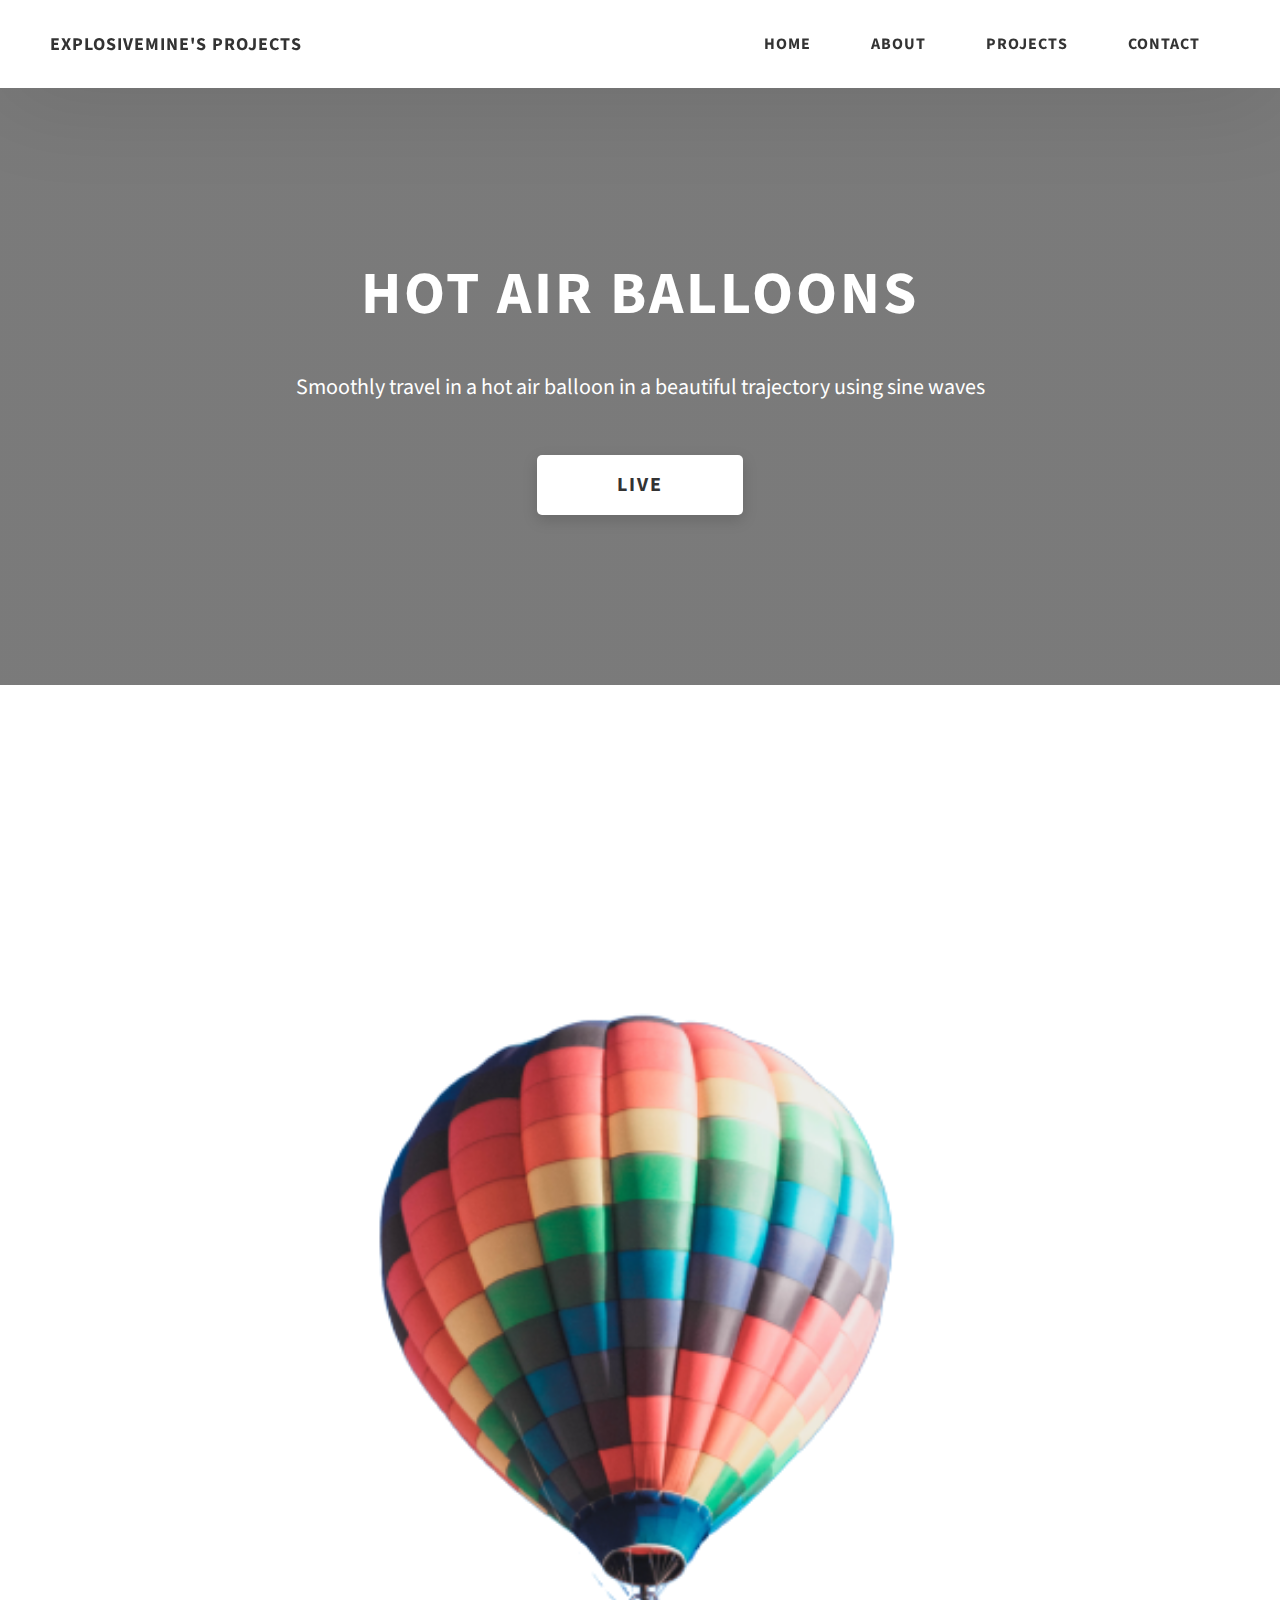
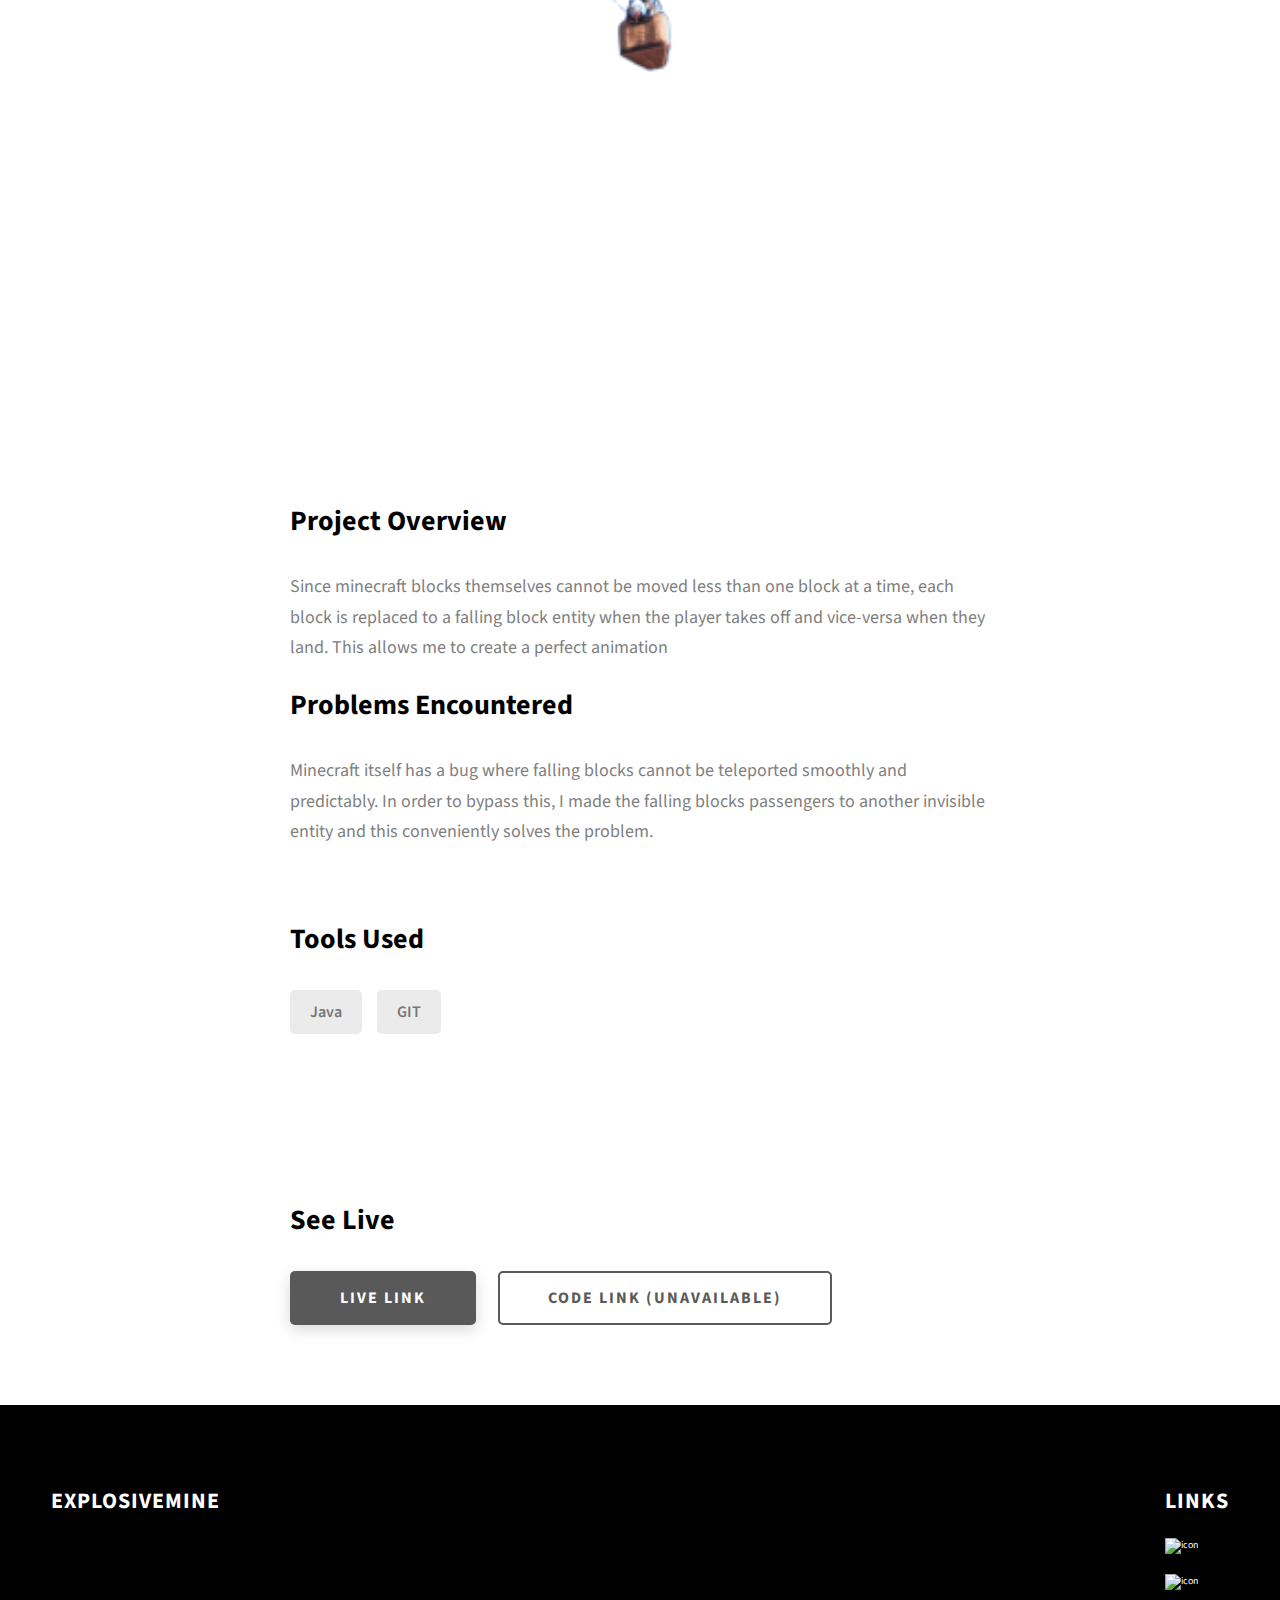
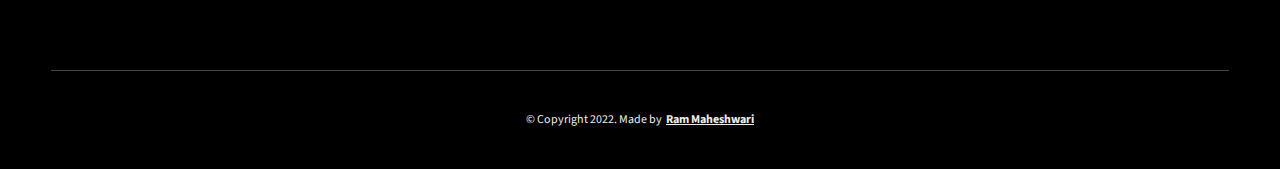
==== commit 1073050e: "Update project-1.html" ====
--- a/project-1.html
+++ b/project-1.html
@@ -85,7 +85,7 @@
           </p>
         </div>
         <div class="project-cs-hero__cta">
-          <a href="./project-1.html#links" class="btn btn--bg" target="_blank">Live Link</a>
+          <a href="./project-1.html#links" class="btn btn--bg">Live</a>
         </div>
       </div>
     </section>
@@ -136,11 +136,10 @@
             <a
               href="#"
               class="btn btn--med btn--theme project-details__links-btn"
-              target="_blank"
               >Live Link</a
             >
             <a
-              href="https://github.com/ExplosiveMine/BedrockMiner"
+              href="#"
               class="btn btn--med btn--theme-inv project-details__links-btn"
               target="_blank"
               >Code Link (unavailable)</a
